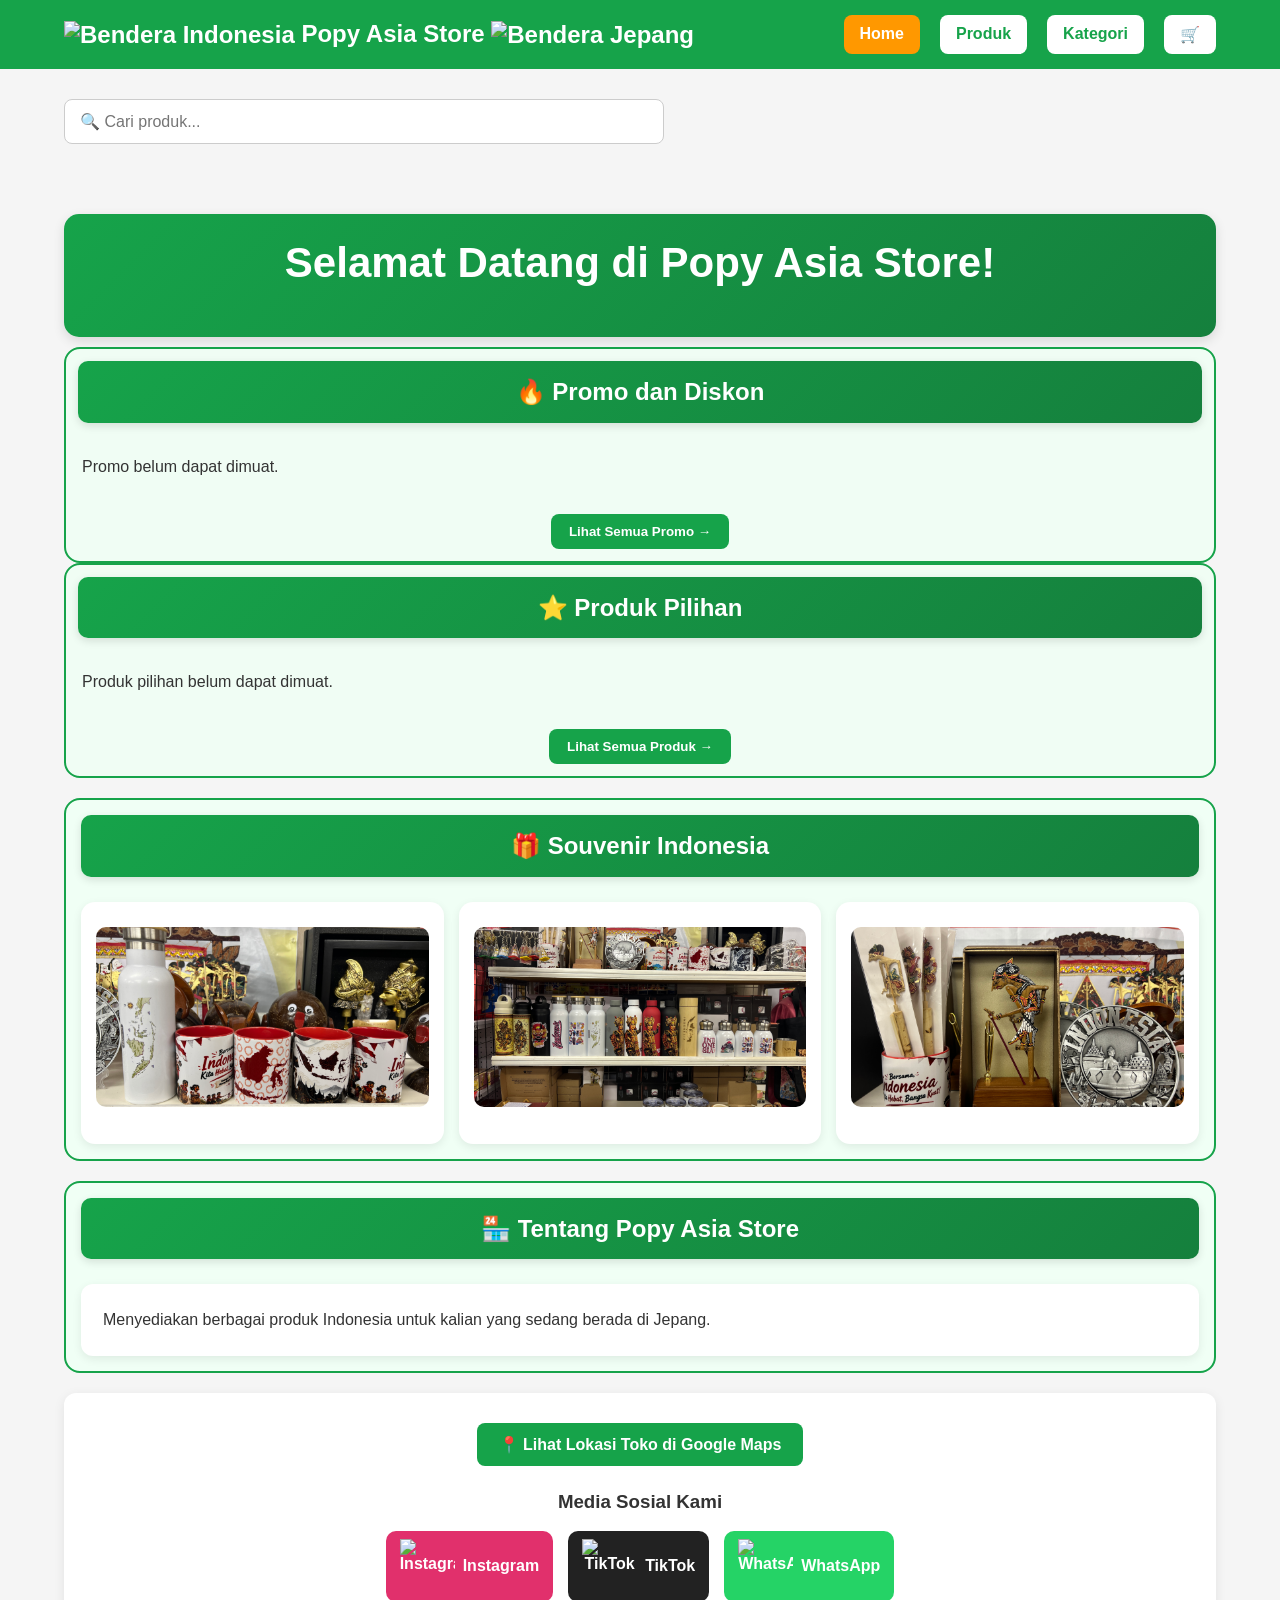
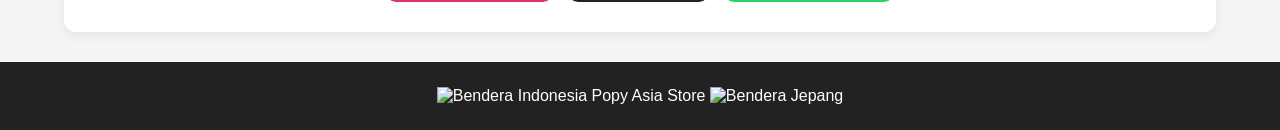
==== index.html @ 58f08fce "Update index.html" ====
<!DOCTYPE html>
<html lang="id">

<head>
    <meta charset="UTF-8">

    <meta name="viewport"
          content="width=device-width, initial-scale=1.0, maximum-scale=1.0">

    <link rel="stylesheet" href="style.css">
</head>

<body>

    <!-- HEADER -->
    <header>

        <div class="container header-content">

            <h1>
    <img src="https://flagcdn.com/w40/id.png"
         alt="Bendera Indonesia"
         style="width: 30px; height: 20px; vertical-align: middle;">
    Popy Asia Store
    <img src="https://flagcdn.com/w40/jp.png"
     alt="Bendera Jepang"
     style="width: 30px; height: 20px; vertical-align: middle;">
</h1>

<nav>
    <a href="#home" id="nav-home" class="active" onclick="bukaBeranda(); return false;">Home</a>

    <a href="#produk" id="nav-produk" onclick="bukaProduk(); return false;">Produk</a>

    <a href="#kategori" id="nav-kategori" onclick="bukaKategori(); return false;">Kategori</a>

    <a href="#keranjang" id="nav-keranjang" onclick="bukaKeranjang(); return false;" style="position: relative;">
        🛒
        <span id="jumlahKeranjang" style="display: none; background: red; color: white; border-radius: 50%; padding: 2px 6px; font-size: 12px; position: absolute; top: -8px; right: -8px;">0</span>
    </a>
</nav>

        </div>

    </header>

    
<!-- PENCARIAN PRODUK -->

<section id="bagian-pencarian" class="container">
    <div class="pencarian">
        <input
            type="text"
            id="input-pencarian"
            placeholder="🔍 Cari produk..."
        >
    </div>

<!-- TEMPAT HASIL PENCARIAN -->
<div id="hasil-pencarian"></div>

</section>


    <!-- KATEGORI -->
    <section id="kategori">

        <div class="container">

            <h2>Kategori Produk</h2>


        <!-- Daftar kategori beserta 4 foto produk -->
        <div id="daftar-kategori"></div>

        </div>

    </section>

     <!-- HOME PROMO -->
<section id="kategori-beranda" class="home-promo">
    <div class="container">

        <!-- PROMO UTAMA -->
        <div class="promo-utama">
            <div class="promo-teks">
                

                <div class="judul-selamat-datang">
    <h2>Selamat Datang di Popy Asia Store!</h2>
</div>

            
            </div>
        </div>

        
<!-- PROMO DAN DISKON -->
<div class="home-section promo-section">
    <div class="promo-container">
        <h2>🔥 Promo dan Diskon</h2>

        <div id="produk-promo-home" class="produk-grid">
    <p>Memuat promo...</p>
</div>

<div class="home-tombol-produk">
    <button type="button" class="btn" onclick="bukaSemuaPromo()">
        Lihat Semua Promo →
    </button>
</div>
    </div>
</div>


        
<!-- PRODUK PILIHAN -->
<div class="home-section promo-section">
    <div class="promo-container">
        <h2>⭐ Produk Pilihan</h2>

        <div id="produk-pilihan-home" class="produk-grid">
            <p>Memuat produk pilihan...</p>
        </div>

        <div class="home-tombol-produk">
            <button type="button" class="btn" onclick="bukaProduk()">
                Lihat Semua Produk →
            </button>
        </div>
    </div>
</div>

  <!-- SOUVENIR INDONESIA -->
<div class="home-section souvenir-section">
    <div class="promo-container">
        <h2>🎁 Souvenir Indonesia</h2>

        <div class="souvenir-home">

            <div class="souvenir-item">
                <img
                    src="images/kenangan/souvenir-indonesia.JPG"
                    alt="Souvenir Indonesia"
                    class="souvenir-image"
                >
            </div>

            <div class="souvenir-item">
                <img
                    src="images/kenangan/souvenir-indonesia-2.JPG"
                    alt="Souvenir Indonesia"
                    class="souvenir-image"
                >
            </div>

            <div class="souvenir-item">
                <img
                    src="images/kenangan/souvenir-indonesia-3.JPG"
                    alt="Souvenir Indonesia"
                    class="souvenir-image"
                >
            </div>

        </div>
    </div>
</div>      


<!-- TENTANG TOKO -->
<div class="home-section tentang-toko-home">
    <div class="promo-container">
        <h2>🏪 Tentang Popy Asia Store</h2>

        <div class="tentang-toko-content">
            <p>
                Menyediakan berbagai produk Indonesia
                untuk kalian yang sedang berada di Jepang.
            </p>
        </div>
    </div>
</div>

    

<!-- ALAMAT TOKO -->
<div id="alamat-toko" class="home-section alamat-toko-home">

    <a
        href="https://maps.app.goo.gl/kVqppbLB7jR6FLv1A?g_st=ic"
        target="_blank"
        rel="noopener noreferrer"
        class="btn"
    >
        📍 Lihat Lokasi Toko di Google Maps
    </a>

    <div class="sosmed-toko">
        <h3>Media Sosial Kami</h3>

        
<div class="sosmed-list">

    <a href="https://www.instagram.com/popyasiastore_/"
       target="_blank"
       rel="noopener noreferrer"
       class="sosmed-link instagram">
        <img src="https://cdn.simpleicons.org/instagram/FFFFFF"
             alt="Instagram">
        Instagram
    </a>

    <a href="https://www.tiktok.com/@popyasiastore"
       target="_blank"
       rel="noopener noreferrer"
       class="sosmed-link tiktok">
        <img src="https://cdn.simpleicons.org/tiktok/FFFFFF"
             alt="TikTok">
        TikTok
    </a>

    <a href="https://wa.me/818060197637"
       target="_blank"
       rel="noopener noreferrer"
       class="sosmed-link whatsapp">
        <img src="https://cdn.simpleicons.org/whatsapp/FFFFFF"
             alt="WhatsApp">
        WhatsApp
    </a>

</div>

    </div>

</div>

</section>
    <!-- PRODUK -->
    <section id="produk">

        <div class="container">

            <h2 id="judul-produk">Produk Kami</h2>


            <div class="produk-grid">

                
           </div>
        </div>

    </section>


    <!-- KERANJANG -->
    <section id="keranjang">

        <div class="container">

            <div class="keranjang">

                <h2>🛒 Keranjang Belanja</h2>

                <p>
                    Keranjang masih kosong.
                </p>

            </div>

        </div>

    </section>

<!-- CHECKOUT -->

<section id="checkout">

    <div class="container">

        <div class="checkout-box">

            <h2>📦 Checkout</h2>

            <form id="form-checkout">

                <div class="form-group">

                    <label for="nama">
                        Nama Lengkap
                    </label>

                    <input
                        type="text"
                        id="nama"
                        placeholder="Masukkan nama"
                        required
                    >

                </div>


                <div class="form-group">

                    <label for="whatsapp">
                        Nomor WhatsApp
                    </label>

                    <input
                        type="tel"
                        id="whatsapp"
                        placeholder="08xxxxxxxxxx"
                        required
                    >

                </div>


                <div class="form-group">

                    <label for="kode-pos">
    Kode Pos Jepang
</label>

<input
    type="text"
    id="kode-pos"
    inputmode="numeric"
    maxlength="8"
    placeholder="Contoh: 890-0053"
    autocomplete="postal-code"
>

                    <label for="alamat">
                        Alamat Lengkap
                    </label>

                    <textarea
                        id="alamat"
                        rows="4"
                        placeholder="Masukkan alamat lengkap"
                        required
                    ></textarea>

                </div>


                <div class="checkout-total">

                    <p>
                        Total Belanja:
                        <strong id="checkout-subtotal">
                            Rp0
                        </strong>
                    </p>

                    <h3>
                        Total Pembayaran:
                        <span id="checkout-total">
                            Rp5.000
                        </span>
                    </h3>

                </div>


                <button
                    type="submit"
                    class="btn checkout-button">

                    Buat Pesanan

                </button>

            </form>

        </div>

    </div>

</section>

    <!-- FOOTER -->
    <footer>

        <div class="container">

            <p>
                <img src="https://flagcdn.com/w40/id.png"
         alt="Bendera Indonesia"
         style="width: 30px; height: 20px; vertical-align: middle;">
    Popy Asia Store
                <img src="https://flagcdn.com/w40/jp.png"
     alt="Bendera Jepang"
     style="width: 30px; height: 20px; vertical-align: middle;">
            </p>

        </div>

    </footer>

<script src="https://cdn.jsdelivr.net/npm/@supabase/supabase-js@2"></script>

<script>
    const SUPABASE_URL = "https://rsmfdhktujpbbyprailw.supabase.co";
    const SUPABASE_PUBLISHABLE_KEY = "sb_publishable_oMPqtBesRyC02GSRAYrHUg_bKOjzoax";

    const supabaseClient = window.supabase.createClient(
        SUPABASE_URL,
        SUPABASE_PUBLISHABLE_KEY
    );

    console.log("Supabase website berhasil terhubung!");
</script>

    <script src="script.js"></script>


</body>

</html>
---- style.css ----
* {
    margin: 0;
    padding: 0;
    box-sizing: border-box;
}

body {
    font-family: Arial, sans-serif;
    background: #f5f5f5;
    color: #333;
}

.container {
    width: 90%;
    max-width: 1200px;
    margin: auto;
}


/* HEADER */
header {
    background: #16a34a;
    color: white;
    padding: 15px 0;

    /* Agar header tetap di atas saat scroll */
    position: sticky;
    top: 0;
    z-index: 1000;
}

.header-content {
    display: flex;
    justify-content: space-between;
    align-items: center;
}

header h1 {
    font-size: 24px;
}

nav {
    display: flex;
    gap: 20px;
}

nav a {
    color: #16a34a;
    background: white;
    padding: 10px 16px;
    border-radius: 8px;
    text-decoration: none;
    font-weight: bold;
    display: inline-block;
    transition: 0.2s;
}

nav a:hover {
    background: #f0fdf4;
    color: #15803d;
}


/* BANNER */
.banner {
    background-color: #16a34a;
    background-image: url("./banner-popy-asia-store.jpg");
    background-repeat: no-repeat;
    background-position: center center;
    background-size: cover;

    color: white;
    padding: 70px 15px;
    text-align: center;
    box-sizing: border-box;
    width: 100%;
}

.banner h2 {
    font-size: 40px;
    margin-bottom: 15px;
}

.banner p {
    font-size: 18px;
    margin-bottom: 25px;
}

/* BANNER UNTUK HP */
@media (max-width: 600px) {
    .banner {
        padding: 50px 15px;
        background-size: cover;
        background-position: center center;
    }

    .banner h2 {
        font-size: 28px;
    }

    .banner p {
        font-size: 16px;
    }
}


.banner h2 {
    font-size: 40px;
    margin-bottom: 15px;
}

.banner p {
    font-size: 18px;
    margin-bottom: 25px;
}

/* BUTTON */
.btn {
    display: inline-block;
    background: #16a34a;
    color: white;
    border: none;
    padding: 10px 18px;
    border-radius: 8px;
    cursor: pointer;
    text-decoration: none;
    font-weight: bold;
}

/* KATEGORI */
section {
    padding: 40px 0;
}

section h2 {
    margin-bottom: 25px;
}

.kategori-list {
    display: flex;
    gap: 10px;
    flex-wrap: wrap;
}

.kategori-list button {
    border: none;
    background: white;
    padding: 12px 18px;
    border-radius: 20px;
    cursor: pointer;
    box-shadow: 0 2px 8px rgba(0,0,0,0.1);
}

/* PRODUK */
.produk-grid {
    display: grid;
    grid-template-columns: repeat(4, 1fr);
    gap: 20px;
}


/* Ukuran gambar di daftar Produk Kami */
#produk .produk-card img {
    display: block;
    width: 100%;
    height: 180px;
    max-width: 100%;
    object-fit: contain;
    box-sizing: border-box;
}


.produk-card {
    background: white;
    padding: 20px;
    border-radius: 12px;
    box-shadow: 0 3px 10px rgba(0,0,0,0.08);
    text-align: center;
}

.produk-gambar {
    width: 100%;
    height: 200px;
    overflow: hidden;
    display: flex;
    justify-content: center;
    align-items: center;
    background: #f0fdf4;
    border-radius: 10px;
}

.produk-gambar img {
    width: 100%;
    height: 100%;
    object-fit: cover;
    display: block;
}
.produk-card h3 {
    margin: 15px 0 10px;
}

.harga {
    color: #16a34a;
    font-size: 20px;
    font-weight: bold;
    margin-bottom: 15px;
}

/* KERANJANG */
.keranjang {
    background: white;
    margin-bottom: 40px;
    padding: 30px;
    border-radius: 12px;
    box-shadow: 0 3px 10px rgba(0,0,0,0.08);
}

/* FOOTER */
footer {
    background: #222;
    color: white;
    padding: 25px 0;
    text-align: center;
}

/* MOBILE */
@media (max-width: 900px) {
    .produk-grid {
        grid-template-columns: repeat(2, 1fr);
    }
}

@media (max-width: 600px) {
    .header-content {
        flex-direction: column;
        gap: 15px;
    }

    nav {
        flex-wrap: wrap;
        justify-content: center;
    }

    .produk-grid {
        grid-template-columns: repeat(2, 1fr);
    }
}

/* ================================
   ITEM KERANJANG
================================ */

.item-keranjang {
    display: grid;
    grid-template-columns: 80px minmax(0, 1fr) auto auto;
    gap: 15px;
    align-items: center;
    padding: 15px 0;
    border-bottom: 1px solid #ddd;
}

.foto-produk-keranjang {
    width: 80px;
    height: 80px;
    object-fit: contain;
    border-radius: 8px;
    background: #fff;
}

.item-keranjang button {
    width: 32px;
    height: 32px;

    border: none;

    background: #16a34a;
    color: white;

    border-radius: 6px;

    cursor: pointer;

    font-size: 18px;
}


.item-keranjang button:hover {
    background: #15803d;
}


.item-keranjang span {
    display: inline-block;

    min-width: 30px;

    text-align: center;

    font-weight: bold;
}


.item-keranjang p {
    margin-top: 5px;

    color: #666;
}


/* TOTAL BELANJA */

.total-belanja {
    display: flex;

    justify-content: space-between;

    align-items: center;

    font-size: 20px;

    margin: 20px 0;
}


/* RESPONSIVE KERANJANG */

@media (max-width: 600px) {

    .item-keranjang {
        grid-template-columns: 1fr;
        gap: 10px;
    }

    .total-belanja {
        font-size: 18px;
    }

}

/* ================================
   CHECKOUT
================================ */

.checkout-box {
    background: white;

    padding: 30px;

    border-radius: 12px;

    box-shadow:
        0 3px 10px rgba(0,0,0,0.08);

    max-width: 700px;

    margin: auto;
}


.checkout-box h2 {
    margin-bottom: 25px;
}


.form-group {
    margin-bottom: 20px;
}


.form-group label {
    display: block;

    margin-bottom: 8px;

    font-weight: bold;
}


.form-group input,
.form-group textarea,
.form-group select {

    width: 100%;

    padding: 12px;

    border: 1px solid #ccc;

    border-radius: 8px;

    font-size: 16px;

    font-family: Arial, sans-serif;
}


.form-group input:focus,
.form-group textarea:focus,
.form-group select:focus {

    outline: none;

    border-color: #16a34a;
}


.checkout-total {

    border-top: 1px solid #ddd;

    border-bottom: 1px solid #ddd;

    padding: 20px 0;

    margin: 20px 0;
}


.checkout-total p {

    display: flex;

    justify-content: space-between;

    margin-bottom: 10px;
}


.checkout-total h3 {

    display: flex;

    justify-content: space-between;

    margin-top: 15px;

    color: #16a34a;
}


.checkout-button {

    width: 100%;

    font-size: 17px;

    padding: 14px;
}

/* ==========================================
   TAMPILAN HARGA PROMO
   ========================================== */

.harga-promo {
    display: block;
    width: 100%;
    text-align: center;
    margin-bottom: 4px;
}

.harga-lama {
    color: #888;
    text-decoration: line-through;
    font-size: 14px;
}

.badge-promo {
    background: #dc2626;
    color: white;
    padding: 3px 7px;
    border-radius: 5px;
    font-size: 11px;
    font-weight: bold;
}

.harga {
    color: #16a34a;
    font-size: 20px;
    font-weight: bold;
}

@media (max-width: 600px) {

    .produk-card {
        padding: 10px;
    }

    .produk-gambar {
        height: 130px;
    }

    .produk-card h3 {
        font-size: 14px;
        margin: 10px 0 6px;
    }

    .harga {
        font-size: 16px;
    }

    .btn {
        padding: 8px 10px;
        font-size: 13px;
    }

}
@media (max-width: 600px) {
    header h1 {
        font-size: 20px;
    }
}
@media (max-width: 600px) {
    nav {
        gap: 10px;
    }

    nav a {
        padding: 8px 10px;
        font-size: 14px;
    }
}
@media (max-width: 600px) {
    .produk-card .btn {
        width: 100%;
        min-height: 42px;
    }
}
@media (max-width: 600px) {
    .item-keranjang button {
        width: 38px;
        height: 38px;
        font-size: 20px;
    }

    .item-keranjang {
        padding: 15px 0;
    }
}
@media (max-width: 600px) {
    .checkout-box {
        padding: 20px 15px;
    }

    .form-group input,
    .form-group textarea,
    .form-group select {
        padding: 14px;
        font-size: 16px;
    }
}
@media (max-width: 600px) {
    .checkout-total p,
    .checkout-total h3 {
        font-size: 15px;
    }

    .checkout-total h3 {
        font-size: 18px;
    }
}
@media (max-width: 600px) {
    .checkout-button {
        min-height: 48px;
        font-size: 17px;
        border-radius: 10px;
    }
}

/* KOLOM PENCARIAN PRODUK */
#input-pencarian {
    display: block;
    width: 100%;
    max-width: 600px;
    height: 45px;
    padding: 12px 15px;
    font-size: 16px;
    border: 1px solid #ccc;
    border-radius: 8px;
    box-sizing: border-box;
}

/* KOLOM PENCARIAN DI HP */
@media (max-width: 600px) {
    #input-pencarian {
        width: 100%;
        max-width: 100%;
        height: 45px;
        padding: 12px 15px;
        font-size: 16px;
        display: block;
    }
}

/* MERAPIKAN POSISI KOLOM PENCARIAN */
#bagian-pencarian {
    margin-top: -10px;
    margin-bottom: 0;
}

/* Tampilan HP */
@media (max-width: 600px) {
    #bagian-pencarian {
        margin-top: -8px;
    }
}



/* TOMBOL MENU KHUSUS HP */
@media (max-width: 600px) {
    header nav a {
        background-color: #ffffff !important;
        color: #16a34a !important;
        padding: 8px 12px;
        margin: 4px;
        border-radius: 8px;
        display: inline-block;
    }

    header nav a:hover {
        background-color: #dcfce7 !important;
    }
}


/* Mencegah zoom akibat ketukan berulang pada tombol */
button,
nav a,
.btn {
    touch-action: manipulation;
}



/* NAVIGASI BERANDA DAN KERANJANG */
#keranjang,
#checkout {
    display: none;
}

#keranjang.halaman-aktif,
#checkout.halaman-aktif {
    display: block;
}

/* Sembunyikan halaman lain saat keranjang atau checkout dibuka */
body.halaman-keranjang #home,
body.halaman-keranjang #kategori,
body.halaman-keranjang #kategori-beranda,
body.halaman-keranjang #produk,
body.halaman-checkout #home,
body.halaman-checkout #kategori,
body.halaman-checkout #kategori-beranda,
body.halaman-checkout #produk,
body.halaman-checkout #keranjang {
    display: none;
}

/* KATEGORI BERANDA */
#kategori-beranda {
    padding: 30px 0;
}

#kategori-beranda h2 {
    margin-bottom: 25px;
    text-align: center;
}

.kategori-beranda-card {
    margin-bottom: 35px;
    padding: 18px;
    background: #ffffff;
    border-radius: 12px;
    box-shadow: 0 2px 8px rgba(0, 0, 0, 0.08);
}

.kategori-beranda-card h3 {
    margin-bottom: 18px;
    font-size: 20px;
}

.kategori-beranda-card .produk-grid {
    display: grid;
    grid-template-columns: repeat(4, minmax(0, 1fr));
    gap: 15px;
}

.kategori-beranda-card .produk-card {
    min-width: 0;
}


/* Hilangkan latar hijau pada pembungkus gambar kategori */


.kategori-beranda-card .produk-gambar {
    width: 100%;
    height: 200px;
    margin-bottom: 10px;
    padding: 0;
    overflow: hidden;
    background: transparent;
    border-radius: 12px;
}

.kategori-beranda-card .produk-gambar img {
    width: 100%;
    height: 100%;
    object-fit: cover;
    display: block;
    padding: 0;
    background: transparent;
    border-radius: 12px;
}



.kategori-beranda-card .produk-gambar img {
    width: 100%;
    height: 150px;
    object-fit: contain;
}

.kategori-beranda-card > .btn {
    display: block;
    margin: 20px auto 0;
}

/* Tampilan HP */
@media (max-width: 600px) {
    .kategori-beranda-card {
        padding: 12px;
    }

    .kategori-beranda-card .produk-grid {
        grid-template-columns: repeat(2, minmax(0, 1fr));
        gap: 10px;
    }

    .kategori-beranda-card .produk-gambar img {
        height: 120px;
    }
}


/* Sembunyikan kategori lama */
#kategori {
    display: none;
}


/* Tampilan kategori beranda di HP */
@media (max-width: 600px) {
    .kategori-beranda-card {
        padding: 8px;
        margin-bottom: 12px;
    }

    .kategori-beranda-card .produk-grid {
        grid-template-columns: repeat(2, minmax(0, 1fr));
        gap: 10px;
    }

    .kategori-beranda-card .produk-card {
        padding: 8px;
        min-width: 0;
        border-radius: 14px;
    }

   
    
    .kategori-beranda-card .produk-card img {
        width: 100%;
        height: 180px;
        object-fit: cover;
        display: block;
        background: transparent;
        padding: 0;
        border-radius: 12px;
    }



    .kategori-beranda-card .produk-card h3 {
        font-size: 15px;
        line-height: 1.3;
        margin: 8px 0;
    }

    .kategori-beranda-card .produk-card p {
        font-size: 13px;
        margin: 5px 0;
    }

    .kategori-beranda-card .produk-card button {
        font-size: 12px;
        padding: 8px 5px;
        line-height: 1.3;
        border-radius: 10px;
    }
}



/* Foto produk kategori beranda */
.kategori-beranda-card .produk-gambar {
    width: 100%;
    height: 200px;
    padding: 0;
    margin-bottom: 10px;
    background: transparent;
    border-radius: 12px;
    overflow: hidden;
}

.kategori-beranda-card .produk-gambar img {
    display: block;
    width: 100%;
    height: 100%;
    object-fit: cover;
    padding: 0;
    margin: 0;
    background: transparent;
    border-radius: 12px;
}

#produk .produk-grid {
    display: grid !important;
    grid-template-columns: repeat(4, minmax(0, 1fr)) !important;
    gap: 20px;
    width: 100%;
}

#produk .produk-card {
    min-width: 0 !important;
    width: 100% !important;
    box-sizing: border-box !important;
}

#produk .produk-card img {
    display: block !important;
    width: 100% !important;
    max-width: 100% !important;
    height: 180px !important;
    object-fit: contain !important;
    box-sizing: border-box !important;
}


/* PERBAIKAN UKURAN GAMBAR KATEGORI BERANDA */
#kategori-beranda .kategori-beranda-card .produk-card {
    min-width: 0;
    width: 100%;
    overflow: hidden;
}

#kategori-beranda .kategori-beranda-card .produk-gambar {
    width: 100%;
    height: 150px;
    overflow: hidden;
}

#kategori-beranda .kategori-beranda-card .produk-gambar img,
#kategori-beranda .kategori-beranda-card .produk-card > img {
    display: block;
    width: 100%;
    max-width: 100%;
    height: 150px;
    object-fit: contain;
    box-sizing: border-box;
}


/* =====================================
   TAMPILAN PRODUK DI HP
   ===================================== */

@media screen and (max-width: 600px) {

    #produk .produk-grid {
        display: grid;
        grid-template-columns: repeat(2, minmax(0, 1fr));
        gap: 12px;
        width: 100%;
    }

    #produk .produk-card {
        width: 100%;
        min-width: 0;
        box-sizing: border-box;
        padding: 12px 8px;
        overflow: hidden;
    }

    #produk .produk-card img {
        max-width: 100%;
        height: 140px;
        object-fit: contain;
    }

    #produk .produk-card h3 {
        font-size: 15px;
        line-height: 1.4;
        overflow-wrap: anywhere;
    }

    #produk .produk-card .btn {
        display: block;
        width: 100%;
        max-width: 100%;
        box-sizing: border-box;
        padding: 10px 4px;
        font-size: 12px;
        line-height: 1.4;
        white-space: normal;
        overflow-wrap: anywhere;
    }

    #produk .container {
        width: 100%;
        max-width: 100%;
        box-sizing: border-box;
        padding-left: 12px;
        padding-right: 12px;
    }

    #input-pencarian {
        width: 100%;
        box-sizing: border-box;
    }
}

/* HASIL PENCARIAN DI BAWAH KOLOM PENCARIAN */
#hasil-pencarian {
    display: none;
    width: 100%;
    margin: 15px 0 25px;
}

/* Mengatur ukuran kartu hasil pencarian */
#hasil-pencarian .produk-grid {
display: grid;
grid-template-columns: repeat(auto-fill, minmax(180px, 220px));
gap: 15px;
justify-content: start;
align-items: start;
}

#hasil-pencarian .produk-card {
display: block !important;
width: 100%;
max-width: 220px;
box-sizing: border-box;
visibility: visible !important;
opacity: 1 !important;
}

/* INDIKATOR MENU AKTIF */
nav a {
    transition: background-color 0.3s ease, color 0.3s ease;
}

nav a.active {
    background-color: #ff9800;
    color: white;
    border-radius: 8px;
    font-weight: bold;
}

/* Memastikan indikator menu aktif tetap terlihat di HP */
header nav a.active {
    background-color: #ff9800 !important;
    color: white !important;
}

/* Sembunyikan pencarian di halaman Keranjang */
body.halaman-keranjang .container:has(#input-pencarian) {
display: none;
}

/* Tombol Belanja Sekarang di banner Home */
.banner .btn {
background: #ffffff;
color: #16a34a;
}

/* HP: 3 produk per baris setelah Lihat Semua kategori */
@media (max-width: 600px) {
body.kategori-dipilih #produk .produk-grid {
display: grid !important;
grid-template-columns: repeat(3, minmax(0, 1fr)) !important;
gap: 8px;
}
}

/* Sembunyikan bagian Produk saat halaman pertama kali dibuka */
#produk {
    display: none;
}

/* Tampilan khusus saat membuka semua produk dalam kategori */
body.kategori-dipilih header {
    display: none !important;
}

body.kategori-dipilih #bagian-pencarian {
    display: none !important;
}


/* ALAMAT TOKO */
.alamat-toko-home {
    text-align: center;
    padding: 30px 20px;
    margin-top: 20px;
    background: #ffffff;
    border-radius: 12px;
    box-shadow: 0 3px 12px rgba(0, 0, 0, 0.08);
}

.alamat-toko-home h2 {
    color: #16a34a;
    margin-bottom: 12px;
}

.alamat-toko-home p {
    line-height: 1.7;
    margin-bottom: 20px;
}

.alamat-toko-home .btn {
    display: inline-block;
    text-decoration: none;
    background: #16a34a;
    color: #ffffff;
    padding: 12px 22px;
    border-radius: 8px;
    font-weight: bold;
}

.alamat-toko-home .btn:hover {
    background: #15803d;
}

/* =====================================
   HASIL PENCARIAN PRODUK DI HP
===================================== */

@media (max-width: 600px) {

    /* Tampilkan hasil pencarian dalam dua kolom */
    #hasil-pencarian .produk-grid {
        display: grid;
        grid-template-columns: repeat(2, minmax(0, 1fr));
        gap: 10px;
        width: 100%;
    }

    /* Perkecil kartu produk */
    #hasil-pencarian .produk-card {
        min-width: 0;
        padding: 8px;
        border-radius: 10px;
    }

    /* Perkecil gambar produk */
    #hasil-pencarian .produk-gambar {
        width: 100%;
        height: 100px;
        overflow: hidden;
    }

    #hasil-pencarian .produk-gambar img {
        width: 100%;
        height: 100%;
        object-fit: contain;
    }

    /* Perkecil nama produk */
    #hasil-pencarian .produk-card h3 {
        font-size: 13px;
        line-height: 1.4;
        overflow-wrap: anywhere;
        margin: 8px 0 5px;
    }

    /* Perkecil harga */
    #hasil-pencarian .harga {
        font-size: 14px;
        margin-bottom: 8px;
    }

    /* Perkecil informasi stok */
    #hasil-pencarian .stok {
        font-size: 12px;
        margin-bottom: 8px;
    }

    /* Sesuaikan tombol keranjang */
    #hasil-pencarian .produk-card .btn {
        width: 100%;
        min-height: 36px;
        padding: 7px 4px;
        font-size: 11px;
        line-height: 1.3;
        white-space: normal;
    }
}

.foto-produk-keranjang {
    width: 80px;
    height: 80px;
    object-fit: contain;
    border-radius: 8px;
    background: #fff;
    flex-shrink: 0;
}

.item-keranjang {
    display: flex;
    align-items: center;
    gap: 15px;
    flex-wrap: wrap;
}

/* Perbaikan posisi item keranjang */
.item-keranjang {
    display: grid !important;
    grid-template-columns: 80px minmax(0, 1fr) auto auto !important;
    align-items: center;
    gap: 15px;
}

.item-keranjang > img {
    grid-column: 1;
    grid-row: 1;
}

.item-keranjang > div:first-of-type {
    grid-column: 2;
    grid-row: 1;
    min-width: 0;
}

.item-keranjang > div:nth-of-type(2) {
    grid-column: 3;
    grid-row: 1;
    display: flex;
    align-items: center;
    justify-content: flex-end;
    gap: 8px;
    white-space: nowrap;
}

.item-keranjang > strong:last-child {
    grid-column: 4;
    grid-row: 1;
    min-width: 65px;
    text-align: right;
}

@media (max-width: 600px) {
    .item-keranjang {
        grid-template-columns: 65px minmax(0, 1fr) !important;
        gap: 10px;
    }

    .item-keranjang > img {
        grid-column: 1;
        grid-row: 1;
    }

    .item-keranjang > div:first-of-type {
        grid-column: 2;
        grid-row: 1;
    }

    .item-keranjang > div:nth-of-type(2) {
        grid-column: 2;
        grid-row: 2;
        justify-content: flex-start;
        margin-top: 8px;
    }

    .item-keranjang > strong:last-child {
        grid-column: 2;
        grid-row: 3;
        text-align: left;
    }
}

/* Menu navigasi tetap di atas saat halaman di-scroll */
header {
    position: sticky;
    top: 0;
    z-index: 1000;
}


/* HEADER STICKY UNTUK HP */
@media (max-width: 600px) {
    header {
        position: sticky;
        position: -webkit-sticky;
        top: 0;
        z-index: 1000;
        width: 100%;
    }

    .header-content {
        display: flex;
        flex-wrap: wrap;
        align-items: center;
        justify-content: space-between;
        gap: 10px;
    }

    header h1 {
        font-size: 18px;
        margin: 0;
    }

    nav {
        display: flex;
        flex-wrap: wrap;
        justify-content: center;
        gap: 6px;
    }

    nav a {
        padding: 8px 10px;
        font-size: 13px;
    }
}


/* Banner responsif untuk HP */
@media (max-width: 600px) {
    .banner {
        padding: 50px 15px;
        background-size: auto 100%;
        background-position: center center;
    }

    .banner h2 {
        font-size: 28px;
    }

    .banner p {
        font-size: 16px;
    }
}


/* SLIDER PRODUK PROMO DI HALAMAN HOME */
#produk-promo-home {
    display: flex;
    flex-wrap: nowrap;
    gap: 16px;

    overflow-x: auto;
    overflow-y: hidden;

    scroll-snap-type: x mandatory;
    scroll-behavior: smooth;
    -webkit-overflow-scrolling: touch;

    padding: 12px 4px 24px;
}

/* Ukuran kartu produk promo */
#produk-promo-home .produk-card {
    flex: 0 0 260px;
    width: 260px;
    min-width: 0;

    scroll-snap-align: start;
}

/* Foto produk promo */
#produk-promo-home .produk-card img {
    max-width: 100%;
}

/* Tampilan HP */
@media (max-width: 600px) {
    #produk-promo-home {
        gap: 12px;
        padding-bottom: 20px;
    }

    #produk-promo-home .produk-card {
        flex-basis: 75%;
        width: 75%;
    }
}

/* Tampilan scrollbar */
#produk-promo-home::-webkit-scrollbar {
    height: 6px;
}

#produk-promo-home::-webkit-scrollbar-thumb {
    background: #16a34a;
    border-radius: 10px;
}


/* =================================
   SLIDE PRODUK DI HALAMAN HOME
================================= */

#produk-promo-home,
#produk-pilihan-home {
    display: flex;
    flex-wrap: nowrap;
    gap: 16px;

    overflow-x: auto;
    overflow-y: hidden;

    scroll-snap-type: x mandatory;
    -webkit-overflow-scrolling: touch;

    padding: 10px 4px 20px;
}

/* Ukuran setiap kartu produk */
#produk-promo-home .produk-card,
#produk-pilihan-home .produk-card {
    flex: 0 0 260px;
    width: 260px;
    min-width: 0;

    scroll-snap-align: start;
}

/* Foto produk */
#produk-promo-home .produk-card img,
#produk-pilihan-home .produk-card img {
    max-width: 100%;
}


/* SLIDE PRODUK KHUSUS HP */
@media (max-width: 600px) {

    #produk-promo-home,
    #produk-pilihan-home {
        gap: 12px;
        padding: 8px 4px 16px;
    }

    /* Kartu lebih kecil agar produk berikutnya terlihat */
    #produk-promo-home .produk-card,
    #produk-pilihan-home .produk-card {
        flex: 0 0 78%;
        width: 78%;
        padding: 12px;
        border-radius: 18px;
    }

    /* Foto produk tidak terlalu besar */
    #produk-promo-home .produk-card img,
    #produk-pilihan-home .produk-card img {
        width: 100%;
        height: 170px;
        object-fit: contain;
        border-radius: 12px;
    }

    /* Nama produk */
    #produk-promo-home .produk-card h3,
    #produk-pilihan-home .produk-card h3 {
        font-size: 17px;
        line-height: 1.4;
    }

    /* Harga dan stok */
    #produk-promo-home .produk-card p,
    #produk-pilihan-home .produk-card p {
        font-size: 15px;
    }

    /* Tombol tambah ke keranjang */
    #produk-promo-home .produk-card .btn,
    #produk-pilihan-home .produk-card .btn {
        font-size: 14px;
        padding: 10px;
        min-height: 44px;
    }
}


/* =====================================
   KOLOM JUDUL SEMUA BAGIAN HOME
===================================== */

.home-section > h2 {
    background: linear-gradient(135deg, #16a34a, #15803d);
    color: white;
    text-align: center;

    padding: 18px 14px;
    margin: 0 0 22px;

    border-radius: 14px;
    box-shadow: 0 4px 10px rgba(0, 0, 0, 0.12);

    line-height: 1.4;
}

/* Judul Promo mengikuti lebar area produk */
.home-section:has(#produk-promo-home) > h2 {
    width: 100%;
    box-sizing: border-box;
}


/* Kolom keterangan di bawah judul */
.home-section > p {
    background: white;
    border-left: 5px solid #16a34a;

    padding: 14px 16px;
    margin: 0 0 18px;

    border-radius: 10px;
    line-height: 1.5;

    box-shadow: 0 2px 8px rgba(0, 0, 0, 0.06);
}

/* Tampilan HP */
@media (max-width: 600px) {
    .home-section > h2 {
        font-size: 24px;
        padding: 15px 10px;
        margin-bottom: 18px;
        border-radius: 12px;
    }

    .home-section > p {
        font-size: 16px;
        padding: 12px;
        margin-bottom: 16px;
    }
}


/* ==========================================
   RESPONSIVE GAMBAR SELURUH HALAMAN HOME
========================================== */

@media screen and (max-width: 600px) {

    /* Semua gambar di bagian Home */
    .home-section img {
        max-width: 100%;
        box-sizing: border-box;
    }

    /* Gambar dalam kartu produk Home */
    .home-section .produk-card img {
        display: block;
        width: 100%;
        height: 150px;
        object-fit: contain;
        margin: 0 auto;
        border-radius: 12px;
    }

    /* Semua kartu produk Home */
    .home-section .produk-card {
        box-sizing: border-box;
        min-width: 0;
        max-width: 100%;
    }

    /* Gambar biasa, misalnya foto suasana toko atau produk */
    .home-section > img,
    .home-section .gambar-home {
        display: block;
        width: 100%;
        height: auto;
        object-fit: contain;
        margin-left: auto;
        margin-right: auto;
    }

    /* Mencegah gambar atau konten melebar keluar layar */
    .home-section {
        min-width: 0;
        max-width: 100%;
    }

    /* Teks di dalam bagian Home */
    .home-section h2,
    .home-section p {
        overflow-wrap: anywhere;
    }
}


@media screen and (max-width: 600px) {

    #produk-promo-home,
    #produk-pilihan-home {
        display: flex;
        flex-wrap: nowrap;
        overflow-x: auto;
        overflow-y: hidden;
        gap: 12px;
        -webkit-overflow-scrolling: touch;
        scroll-snap-type: x mandatory;
    }

    #produk-promo-home .produk-card,
    #produk-pilihan-home .produk-card {
        flex: 0 0 75%;
        width: 75%;
        scroll-snap-align: start;
    }
}


/* KOLOM SELAMAT DATANG */
.judul-selamat-datang {
    background: linear-gradient(135deg, #16a34a, #15803d);
    color: white;
    text-align: center;

    padding: 25px 20px;
    margin: 0 0 10px;

    border-radius: 15px;
    box-shadow: 0 4px 12px rgba(0, 0, 0, 0.12);

    font-size: 28px;
    font-weight: bold;
}

/* Tampilan HP */
@media (max-width: 600px) {
    .judul-selamat-datang {
        padding: 20px 12px;
        margin: 0 0 10px;
        border-radius: 12px;
        font-size: 22px;
        line-height: 1.4;
    }
}


/* Judul Promo sejajar dengan area kartu produk */
.home-section:has(#produk-promo-home) > h2 {
    margin-left: 4px;
    margin-right: 4px;
}

/* Tampilan HP */
@media (max-width: 600px) {
    .home-section:has(#produk-promo-home) > h2 {
        margin-left: 4px;
        margin-right: 4px;
    }
}


/* SATU KOTAK UNTUK JUDUL DAN PRODUK PROMO */
.promo-container {
    width: 100%;
    box-sizing: border-box;
    background: #f0fdf4;
    border: 2px solid #16a34a;
    border-radius: 16px;
    padding: 12px;
    overflow: hidden;
}

.promo-container > h2 {
    margin: 0 0 12px;
    width: 100%;
    box-sizing: border-box;
}

.promo-container #produk-promo-home {
    margin: 0;
}

/* Tampilan HP */
@media (max-width: 600px) {
    .promo-container {
        padding: 8px;
        border-radius: 12px;
    }

    .promo-container > h2 {
        margin-bottom: 8px;
    }
}


/* BACKGROUND HIJAU UNTUK JUDUL PROMO */
.promo-container > h2 {
    background: linear-gradient(135deg, #16a34a, #15803d);
    color: white;
    text-align: center;

    padding: 14px 12px;
    margin: 0 0 16px;

    border-radius: 10px;
    box-shadow: 0 3px 8px rgba(0, 0, 0, 0.12);

    line-height: 1.4;
    box-sizing: border-box;
}

/* Tampilan HP */
@media (max-width: 600px) {
    .promo-container > h2 {
        padding: 12px 10px;
        margin-bottom: 12px;
        border-radius: 8px;
        font-size: 20px;
    }
}

/* PERBAIKAN JUDUL PROMO DI HP */
@media screen and (max-width: 600px) {
    .promo-container > h2 {
        background: linear-gradient(135deg, #16a34a, #15803d) !important;
        color: #ffffff !important;
        padding: 12px 10px !important;
        margin: 0 0 12px !important;
        border-radius: 8px !important;
        text-align: center !important;
        box-sizing: border-box;
        display: block;
        width: 100%;
    }
}


/* BACKGROUND HIJAU UNTUK SEMUA JUDUL BAGIAN HOME */
.home-section > h2 {
    background: linear-gradient(135deg, #16a34a, #15803d) !important;
    color: #ffffff !important;
    text-align: center;
    box-sizing: border-box;
}

/* Tampilan HP */
@media screen and (max-width: 600px) {
    .home-section > h2 {
        background: linear-gradient(135deg, #16a34a, #15803d) !important;
        color: #ffffff !important;
        text-align: center;
        box-sizing: border-box;
        width: 100%;
    }
}

/* SAMAKAN TAMPILAN PRODUK PILIHAN DENGAN PROMO */
.promo-container #produk-pilihan-home {
    margin: 0;
}

/* Tombol Lihat Semua Produk */
.promo-container .home-tombol-produk {
    text-align: center;
    margin-top: 18px;
}

/* Tampilan HP */
@media (max-width: 600px) {
    .promo-container .home-tombol-produk {
        margin-top: 12px;
    }
}


/* =================================
   KENANGAN DARI INDONESIA
================================= */

.souvenir-section {
    margin-top: 20px;
}

.souvenir-section .promo-container {
    background: #f0fff5;
    border: 2px solid #16a34a;
    border-radius: 16px;
    padding: 15px;
}

.souvenir-home {
    display: grid;
    grid-template-columns: repeat(3, minmax(0, 1fr));
    gap: 15px;
    margin-top: 20px;
}

.souvenir-item {
    background: white;
    border-radius: 14px;
    padding: 25px 15px;
    text-align: center;
    box-shadow: 0 3px 10px rgba(0, 0, 0, 0.08);
}

.souvenir-placeholder {
    font-size: 45px;
    margin-bottom: 12px;
}

.souvenir-item h3 {
    margin: 0;
    color: #333;
    font-size: 17px;
}


/* =================================
   TENTANG POPY ASIA STORE
================================= */

.tentang-toko-home {
    margin-top: 20px;
}

.tentang-toko-home .promo-container {
    background: #f0fff5;
    border: 2px solid #16a34a;
    border-radius: 16px;
    padding: 15px;
}

.tentang-toko-content {
    background: white;
    border-radius: 12px;
    padding: 22px;
    margin-top: 20px;
    box-shadow: 0 3px 10px rgba(0, 0, 0, 0.08);
}

.tentang-toko-content p {
    margin: 0;
    color: #333;
    font-size: 16px;
    line-height: 1.7;
}


/* RESPONSIVE HP */

@media (max-width: 600px) {
    .souvenir-home {
        grid-template-columns: 1fr;
        gap: 12px;
    }

    .souvenir-item {
        padding: 20px 12px;
    }

    .souvenir-placeholder {
        font-size: 38px;
    }

    .tentang-toko-content {
        padding: 16px;
    }
}

/* FOTO KENANGAN DARI INDONESIA */
.souvenir-image {
    width: 100%;
    height: 180px;
    object-fit: cover;
    border-radius: 10px;
    display: block;
    margin-bottom: 12px;
}

.souvenir-item {
    overflow: hidden;
}

/* Tampilan HP */
@media (max-width: 600px) {
    .souvenir-image {
        height: 120px;
    }
}

/* STATUS STOK PRODUK */
.stok {
    display: inline-block;
    padding: 6px 12px;
    border-radius: 20px;
    font-size: 13px;
    font-weight: bold;
    margin: 8px 0 12px;
}

.stok-aman {
    color: #15803d;
    background: #dcfce7;
}

.stok-menipis {
    color: #b45309;
    background: #fef3c7;
}

.stok-habis {
    color: #dc2626;
    background: #fee2e2;
}

/* Meratakan posisi tombol Tambah ke Keranjang */
.kategori-beranda-card .produk-card {
    display: flex;
    flex-direction: column;
    height: 100%;
}

.kategori-beranda-card .produk-card .btn {
    margin-top: auto;
    align-self: center;
}

/* Meratakan tombol Tambah ke Keranjang */
.produk-card {
    display: flex;
    flex-direction: column;
    height: 100%;
    box-sizing: border-box;
}

.produk-card .stok {
    margin-top: auto;
    margin-bottom: 12px;
}

.produk-card .btn {
    margin-top: 0;
    align-self: stretch;
}
/* Meratakan nama dan stok produk di kolom kategori beranda */
.kategori-beranda-card .produk-card h3 {
    min-height: 52px;
    display: flex;
    align-items: center;
    justify-content: center;
}

/* Rapikan posisi harga dan tombol di Home */
#produk-promo-home .produk-card .harga,
#produk-pilihan-home .produk-card .harga {
    width: 100%;
    text-align: center;
    align-self: center;
}

#produk-promo-home .produk-card .btn,
#produk-pilihan-home .produk-card .btn {
    margin-top: auto;
    align-self: stretch;
}

/* =================================
   PERAPIAN KARTU PRODUK HOME
================================= */

/* Tinggi kartu dibuat konsisten */
#produk-promo-home .produk-card,
#produk-pilihan-home .produk-card {
    display: flex;
    flex-direction: column;
    height: 100%;
    box-sizing: border-box;
}

/* Nama produk memiliki tinggi seragam */
#produk-promo-home .produk-card h3,
#produk-pilihan-home .produk-card h3 {
    min-height: 52px;
    display: flex;
    align-items: center;
    justify-content: center;
    text-align: center;
    width: 100%;
}

/* Harga selalu berada di tengah */
#produk-promo-home .produk-card .harga,
#produk-pilihan-home .produk-card .harga {
    width: 100%;
    min-height: 52px;
    display: flex;
    flex-direction: column;
    align-items: center;
    justify-content: center;
    text-align: center;
    box-sizing: border-box;
}

/* Harga lama dan harga promo */
#produk-promo-home .harga-lama,
#produk-pilihan-home .harga-lama,
#produk-promo-home .harga-promo,
#produk-pilihan-home .harga-promo {
    display: block;
    text-align: center;
    width: 100%;
}

/* Posisi indikator stok */
#produk-promo-home .produk-card .stok,
#produk-pilihan-home .produk-card .stok {
    margin-top: auto;
    margin-bottom: 12px;
    width: 100%;
    box-sizing: border-box;
}

/* Tombol selalu berada di bawah */
#produk-promo-home .produk-card .btn,
#produk-pilihan-home .produk-card .btn {
    margin-top: 0;
    align-self: stretch;
}


/* MEDIA SOSIAL TOKO */
.sosmed-toko {
    margin-top: 25px;
    text-align: center;
}

.sosmed-toko h3 {
    margin-bottom: 18px;
    color: #333;
}

.sosmed-list {
    display: flex;
    justify-content: center;
    align-items: center;
    gap: 15px;
    flex-wrap: wrap;
}

.sosmed-link {
    display: inline-flex;
    align-items: center;
    justify-content: center;
    gap: 8px;
    padding: 8px 14px;
    border-radius: 10px;
    color: white;
    text-decoration: none;
    font-weight: bold;
    transition: 0.2s;
}

.sosmed-link:hover {
    transform: translateY(-3px);
    opacity: 0.9;
}

/* Ukuran logo untuk PC */
.sosmed-link img {
    width: 55px;
    height: 55px;
    object-fit: contain;
}

.instagram {
    background: #E1306C;
}

.tiktok {
    background: #222222;
}

.whatsapp {
    background: #25D366;
}

/* Tampilan HP */
@media (max-width: 600px) {
    .sosmed-list {
        gap: 10px;
    }

    .sosmed-link {
        padding: 6px 10px;
        font-size: 12px;
        gap: 5px;
    }

    .sosmed-link img {
        width: 38px;
        height: 38px;
    }

}

/* Sejajarkan posisi harga di halaman Produk */
/* Sejajarkan nama produk di halaman Produk */
#produk .produk-card h3 {
    min-height: 52px;
    display: block;
    text-align: center;
    width: 100%;
    box-sizing: border-box;
    line-height: 1.3;
}


/* Perataan nama produk pada HP - 3 kartu */
@media (max-width: 600px) {
    #produk .produk-card h3 {
        height: 5.5em;
        min-height: 5.5em;
        display: flex;
        align-items: flex-start;
        justify-content: center;
        text-align: center;
        line-height: 1.3;
        box-sizing: border-box;
        margin: 15px 0 10px;
    }

    #produk .produk-card .harga {
        text-align: center;
    }
}


/* Tampilan 3 kartu produk dalam satu baris di HP */
@media (max-width: 600px) {
    #produk .produk-grid {
        display: grid !important;
        grid-template-columns: repeat(3, minmax(0, 1fr)) !important;
        gap: 12px;
    }

    #produk .produk-card {
        width: auto;
        min-width: 0;
        box-sizing: border-box;
    }
}

/* NAVIGASI ADMIN */
.admin-nav {
    display: flex;
    gap: 12px;
    flex-wrap: wrap;
    margin: 20px 0;
}

.admin-nav-btn.active {
    background: #ff9800 !important;
    color: white !important;
    border-color: #ff9800 !important;
}

/* NAVIGASI ADMIN */
.admin-nav {
    display: flex;
    gap: 12px;
    flex-wrap: wrap;
    margin: 20px 0;
}

.admin-nav-btn.active {
    background: #ff9800 !important;
    color: white !important;
    border-color: #ff9800 !important;
}

/* Huruf kapital di awal setiap kata nama produk */
.produk-card h3 {
    text-transform: capitalize;
}

/* Pusatkan harga produk yang sedang diskon */
#produk .produk-card .harga {
    width: 100%;
    min-height: 52px;
    display: flex;
    flex-direction: column;
    align-items: center;
    justify-content: center;
    text-align: center;
    box-sizing: border-box;
}

#produk .produk-card .harga-lama,
#produk .produk-card .harga-promo {
    display: block;
    width: 100%;
    text-align: center;
}

/* PERBAIKAN POSISI HARGA DISKON DI HALAMAN PRODUK */
#produk .produk-card .harga {
    display: flex !important;
    flex-direction: column !important;
    align-items: center !important;
    justify-content: center !important;
    text-align: center !important;
    width: 100% !important;
}

#produk .produk-card .harga .harga-lama,
#produk .produk-card .harga .harga-promo {
    display: block !important;
    width: 100% !important;
    text-align: center !important;
    align-self: center !important;
    margin-left: auto !important;
    margin-right: auto !important;
    float: none !important;
    position: static !important;
}



/* PERAPIAN POSISI TOMBOL HALAMAN PRODUK */
#produk .produk-grid {
    align-items: stretch !important;
    grid-auto-rows: 1fr;
}

#produk .produk-card {
    display: flex !important;
    flex-direction: column !important;
    height: 100% !important;
    box-sizing: border-box;
}

#produk .produk-card h3 {
    min-height: 52px;
}

#produk .produk-card .harga {
    min-height: 52px;
}

#produk .produk-card .stok {
    min-height: 28px;
    display: flex;
    align-items: center;
    justify-content: center;
    margin-top: 0 !important;
    margin-bottom: 12px;
}

#produk .produk-card .btn {
    width: 100%;
    margin-top: auto !important;
    align-self: stretch;
}
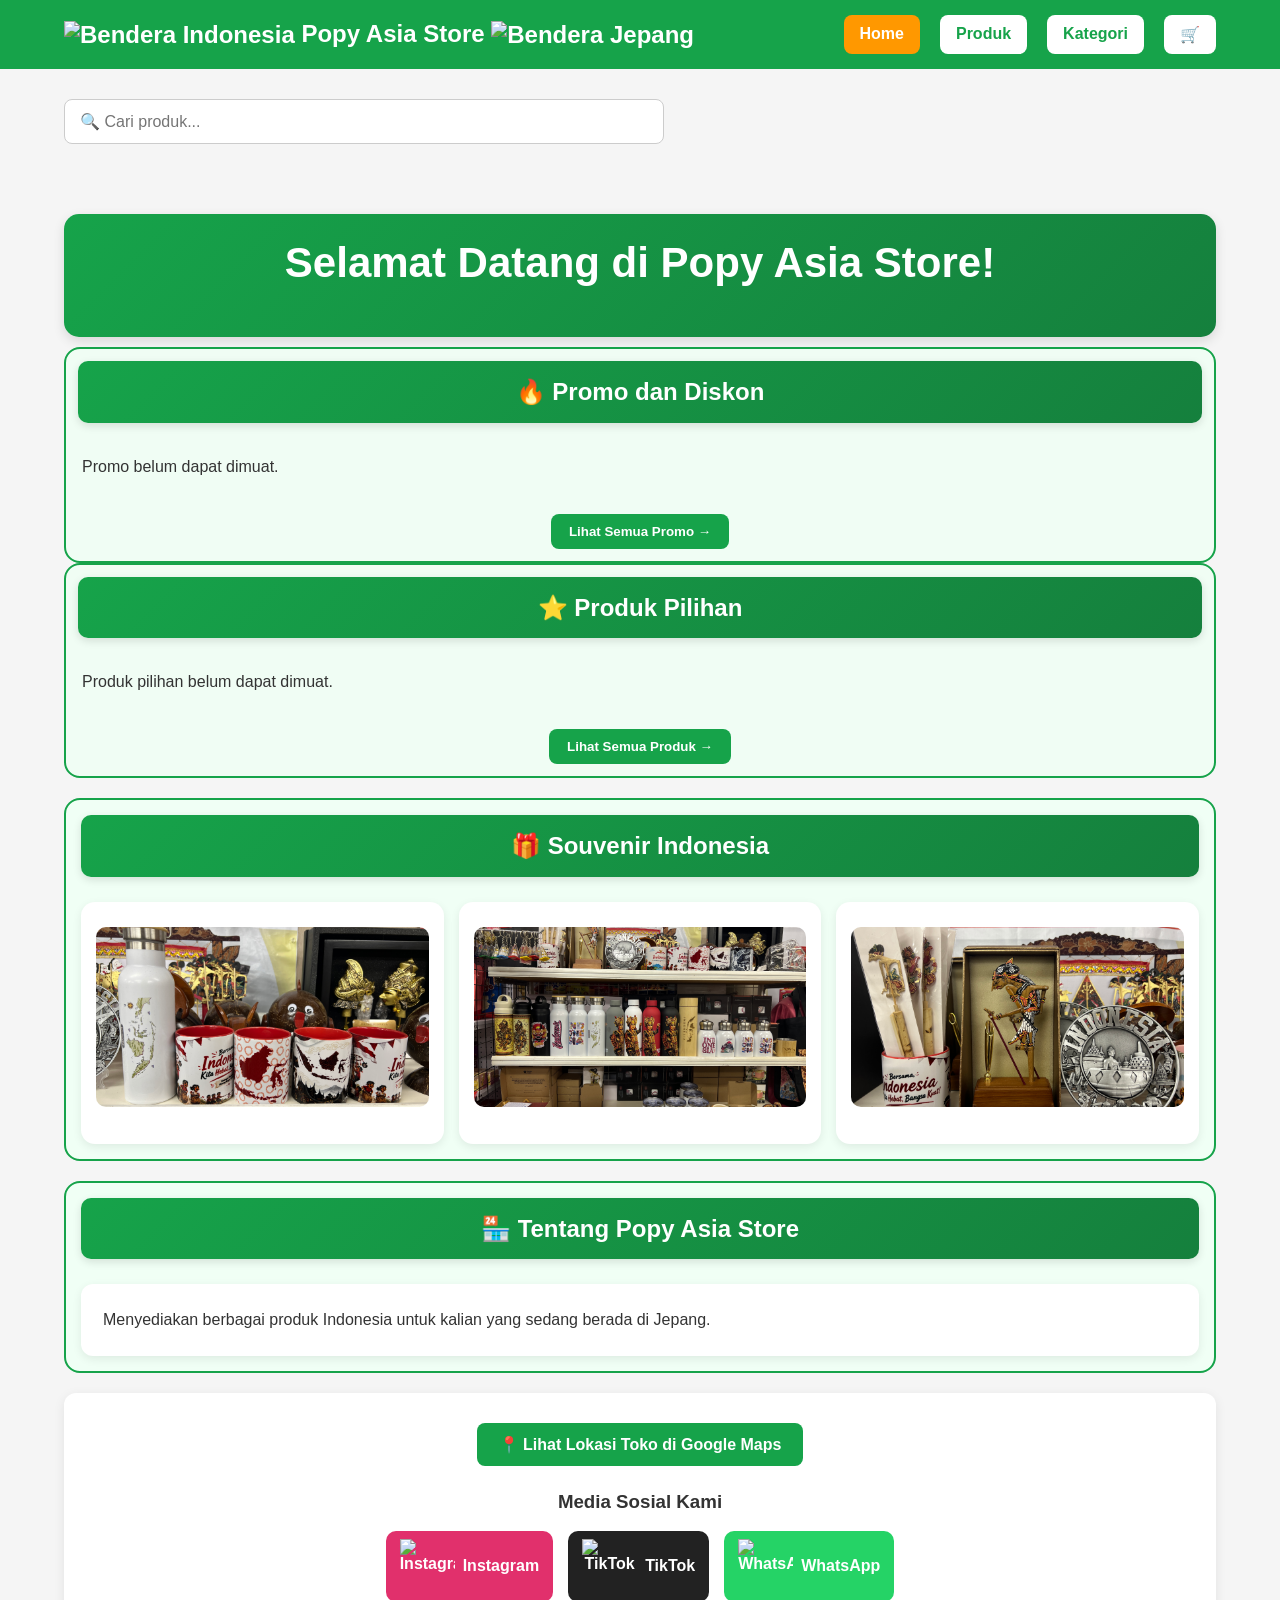
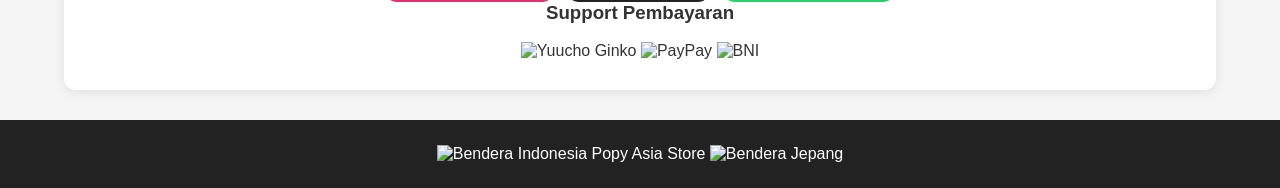
==== commit 15a6c827: "Update index.html" ====
--- a/index.html
+++ b/index.html
@@ -230,6 +230,29 @@
 
 </div>
 
+        <!-- METODE PEMBAYARAN -->
+<div class="pembayaran-toko">
+
+    <h3>Support Pembayaran</h3>
+
+    <div class="pembayaran-list">
+
+        <img
+            src="https://cdn.simpleicons.org/japanpostbank/009B63"
+            alt="Yuucho Ginko">
+
+        <img
+            src="https://cdn.simpleicons.org/paypay/FF0033"
+            alt="PayPay">
+
+        <img
+            src="https://cdn.simpleicons.org/bni/EE6B24"
+            alt="BNI">
+
+    </div>
+
+</div>
+
     </div>
 
 </div>
--- a/style.css
+++ b/style.css
@@ -1000,7 +1000,10 @@
 
 /* Tampilan khusus saat membuka semua produk dalam kategori */
 body.kategori-dipilih header {
-    display: none !important;
+    display: block !important;
+    position: sticky;
+    top: 0;
+    z-index: 1000;
 }
 
 body.kategori-dipilih #bagian-pencarian {
@@ -2169,3 +2172,127 @@
     margin-top: auto !important;
     align-self: stretch;
 }
+
+/* RESPONSIVE KASIR HP */
+.layout-kasir {
+    display: grid;
+    grid-template-columns: repeat(2, minmax(0, 1fr));
+    gap: 20px;
+    margin-top: 20px;
+}
+
+.panel-kasir {
+    background: #fff;
+    padding: 18px;
+    border-radius: 12px;
+    min-width: 0;
+}
+
+.input-kasir {
+    width: 100%;
+    box-sizing: border-box;
+    padding: 12px;
+    margin: 10px 0;
+}
+
+.total-kasir {
+    font-size: 26px;
+    font-weight: bold;
+}
+
+.kembalian-kasir {
+    font-size: 22px;
+    font-weight: bold;
+}
+
+/* Tampilan HP */
+@media (max-width: 768px) {
+    .layout-kasir {
+        grid-template-columns: 1fr;
+        gap: 14px;
+    }
+
+    .panel-kasir {
+        padding: 14px;
+    }
+
+    .panel-kasir h3 {
+        font-size: 18px;
+    }
+
+    .total-kasir {
+        font-size: 23px;
+    }
+
+    .kembalian-kasir {
+        font-size: 20px;
+    }
+
+    .panel-kasir button {
+        min-height: 44px;
+    }
+}
+
+/* KASIR HP: SEMBUNYIKAN DAFTAR PRODUK */
+@media (max-width: 768px) {
+
+    .panel-kasir #daftar-produk-kasir {
+        display: none;
+    }
+
+    /* Tampilkan hasil ketika kolom pencarian diisi */
+    .panel-kasir:has(
+        #pencarian-produk-kasir:not(:placeholder-shown)
+    ) #daftar-produk-kasir {
+        display: block;
+    }
+
+}
+
+@media (max-width: 768px) {
+    .panel-kasir input,
+    .panel-kasir textarea,
+    .panel-kasir select {
+        font-size: 16px !important;
+    }
+}
+
+
+/* MERATAKAN TOMBOL PADA HASIL PENCARIAN */
+#hasil-pencarian .produk-grid {
+    align-items: stretch !important;
+    grid-auto-rows: 1fr;
+}
+
+#hasil-pencarian .produk-card {
+    display: flex !important;
+    flex-direction: column !important;
+    height: 100% !important;
+    box-sizing: border-box;
+}
+
+#hasil-pencarian .produk-card h3 {
+    min-height: 52px;
+}
+
+#hasil-pencarian .produk-card .harga {
+    min-height: 52px;
+}
+
+#hasil-pencarian .produk-card .stok {
+    margin-top: auto !important;
+    margin-bottom: 12px;
+}
+
+#hasil-pencarian .produk-card .btn {
+    width: 100%;
+    margin-top: 0 !important;
+    align-self: stretch;
+}
+
+/* PC: 5 kartu khusus hasil pencarian */
+@media (min-width: 1024px) {
+    #hasil-pencarian .produk-grid {
+        grid-template-columns: repeat(5, minmax(0, 1fr));
+    }
+}
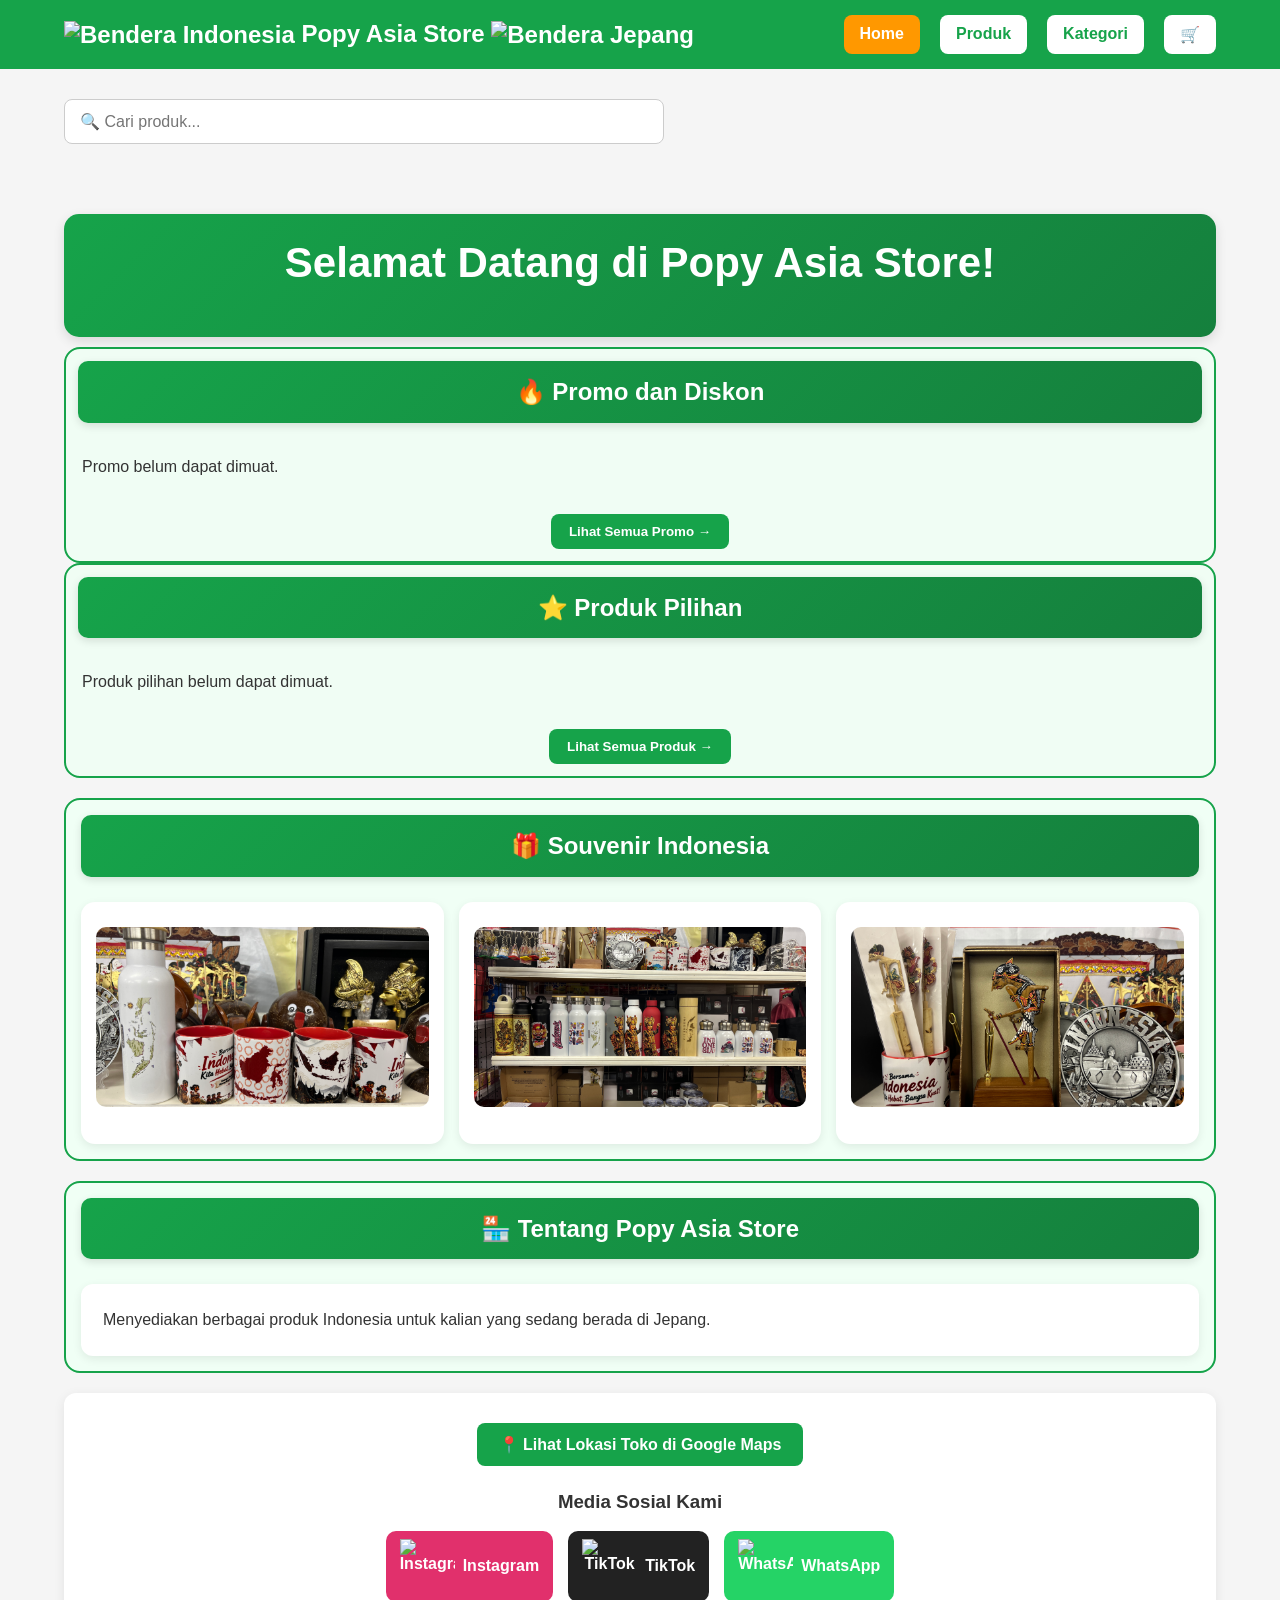
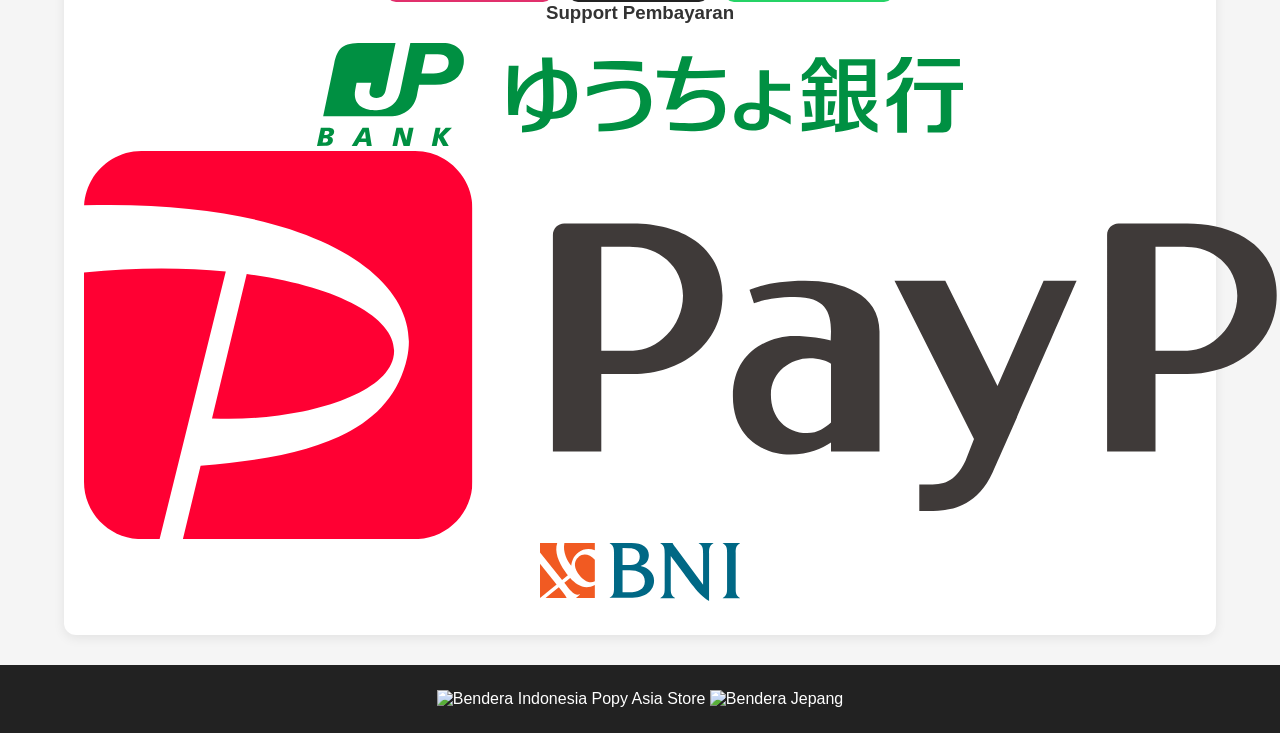
==== commit 4feba7d5: "Update index.html" ====
--- a/index.html
+++ b/index.html
@@ -236,20 +236,10 @@
     <h3>Support Pembayaran</h3>
 
     <div class="pembayaran-list">
-
-        <img
-            src="https://cdn.simpleicons.org/japanpostbank/009B63"
-            alt="Yuucho Ginko">
-
-        <img
-            src="https://cdn.simpleicons.org/paypay/FF0033"
-            alt="PayPay">
-
-        <img
-            src="https://cdn.simpleicons.org/bni/EE6B24"
-            alt="BNI">
-
-    </div>
+    <img src="logo-yucho.svg" alt="Yuucho Ginko">
+    <img src="logo-paypay.svg" alt="PayPay">
+    <img src="logo-bni.svg" alt="BNI">
+</div>
 
 </div>
 
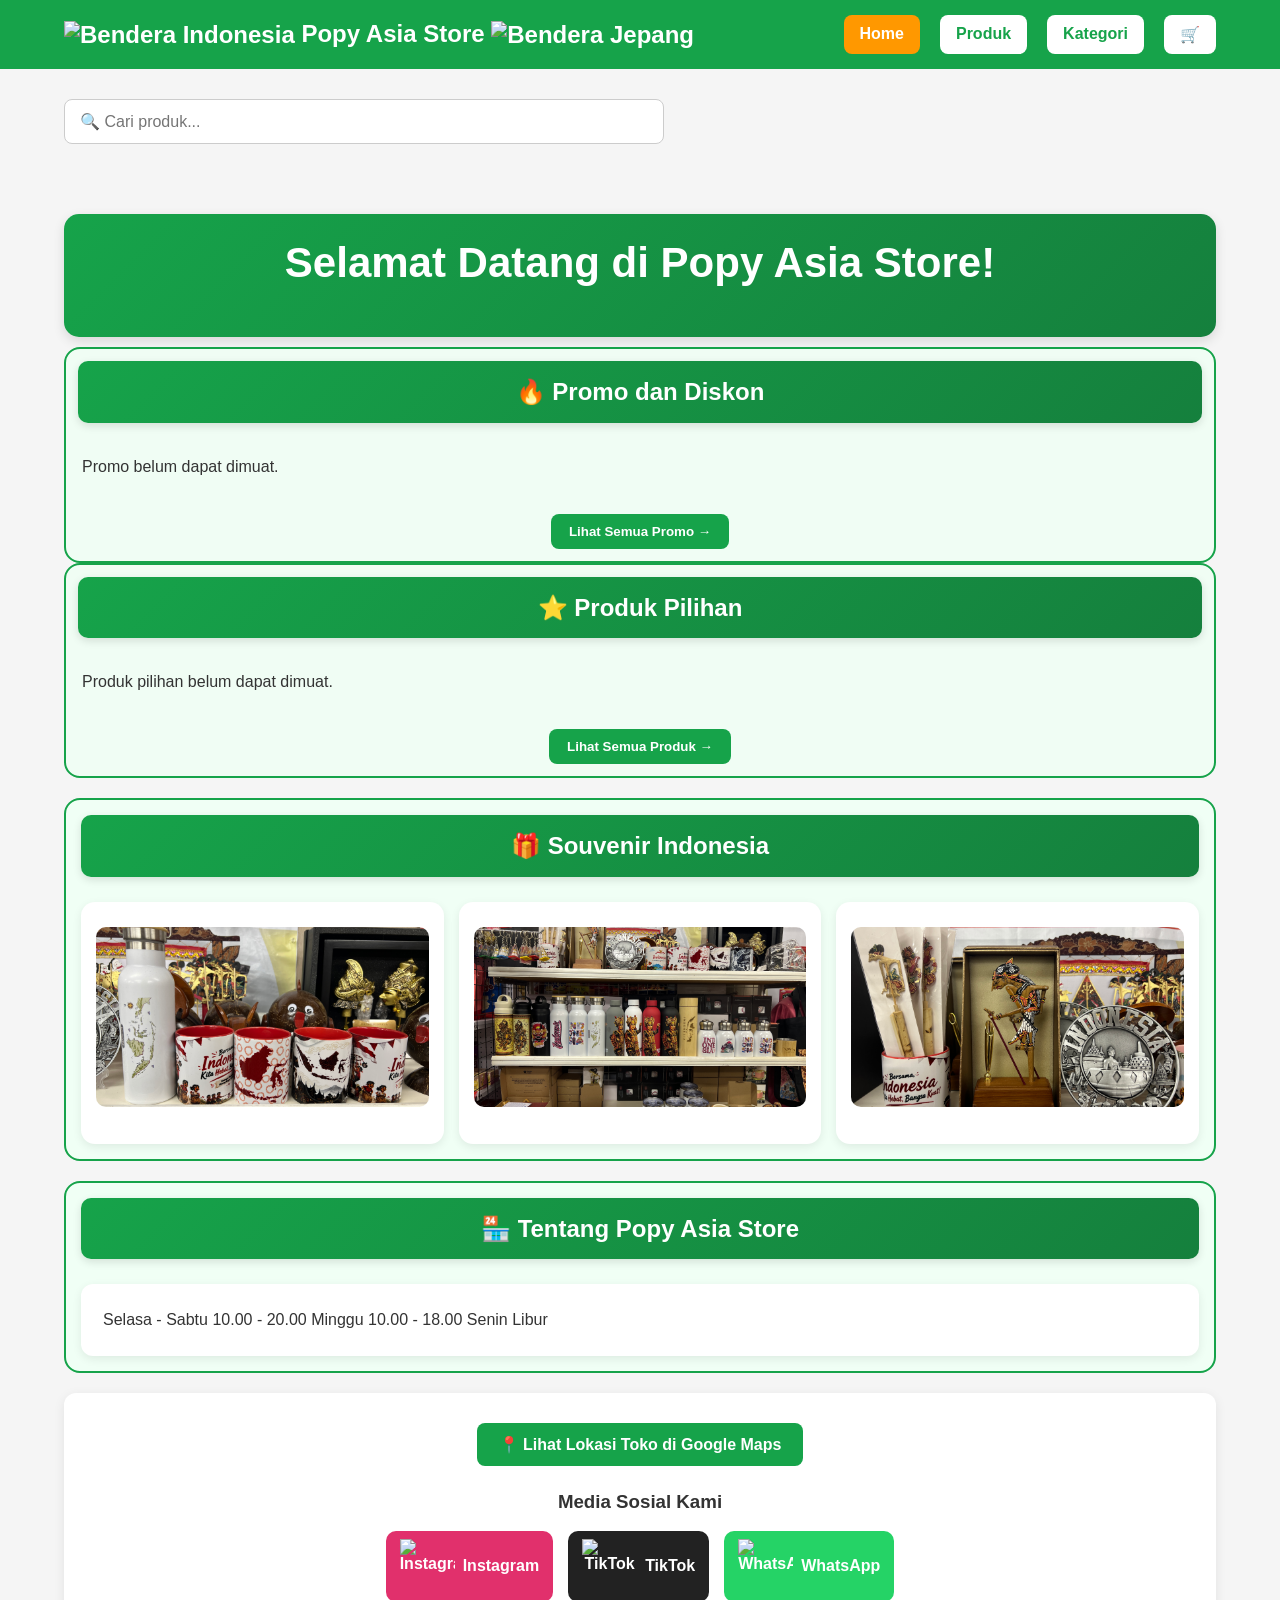
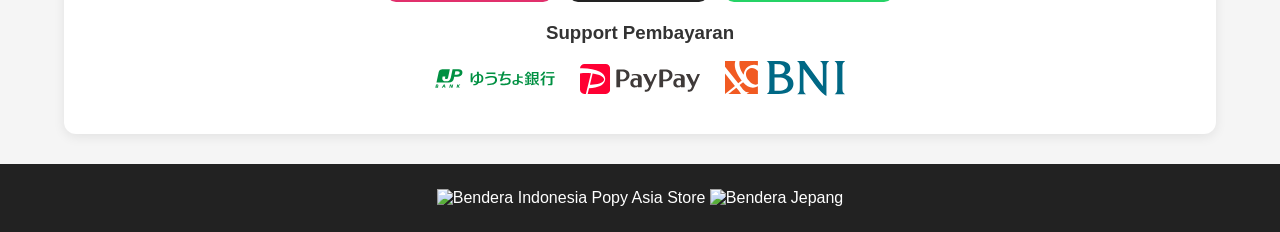
==== commit 982579c3: "Update index.html" ====
--- a/index.html
+++ b/index.html
@@ -174,8 +174,9 @@
 
         <div class="tentang-toko-content">
             <p>
-                Menyediakan berbagai produk Indonesia
-                untuk kalian yang sedang berada di Jepang.
+                Selasa - Sabtu 10.00 - 20.00
+                Minggu 10.00 - 18.00
+                Senin Libur
             </p>
         </div>
     </div>
--- a/style.css
+++ b/style.css
@@ -1995,23 +1995,28 @@
     background: #25D366;
 }
 
+
 /* Tampilan HP */
 @media (max-width: 600px) {
     .sosmed-list {
-        gap: 10px;
-    }
-
-    .sosmed-link {
-        padding: 6px 10px;
-        font-size: 12px;
-        gap: 5px;
-    }
-
-    .sosmed-link img {
-        width: 38px;
-        height: 38px;
-    }
-
+        display: flex;
+        justify-content: center;
+        align-items: center;
+        flex-wrap: wrap;
+        gap: 8px;
+    }
+
+    .sosmed-list .sosmed-link {
+        padding: 5px 8px;
+        font-size: 11px;
+        gap: 4px;
+        border-radius: 8px;
+    }
+
+    .sosmed-list .sosmed-link img {
+        width: 24px;
+        height: 24px;
+    }
 }
 
 /* Sejajarkan posisi harga di halaman Produk */
@@ -2296,3 +2301,66 @@
         grid-template-columns: repeat(5, minmax(0, 1fr));
     }
 }
+
+
+/* LOGO METODE PEMBAYARAN */
+.pembayaran-toko {
+    text-align: center;
+    margin-top: 20px;
+}
+
+.pembayaran-toko h3 {
+    margin-bottom: 15px;
+}
+
+.pembayaran-list {
+    display: flex;
+    justify-content: center;
+    align-items: center;
+    flex-wrap: wrap;
+    gap: 25px;
+    margin: 15px 0 5px;
+}
+
+.pembayaran-list img {
+    width: auto;
+    height: 40px;
+    max-width: 120px;
+    object-fit: contain;
+}
+
+/* Tampilan HP */
+@media (max-width: 600px) {
+    .pembayaran-list {
+        gap: 18px;
+    }
+
+    .pembayaran-list img {
+        height: 32px;
+        max-width: 95px;
+    }
+}
+
+
+/* PERKECIL TOMBOL MEDIA SOSIAL DI HP */
+@media (max-width: 600px) {
+    .sosmed-list {
+        display: flex;
+        justify-content: center;
+        align-items: center;
+        flex-wrap: wrap;
+        gap: 10px;
+    }
+
+    .sosmed-list .sosmed-link {
+        padding: 9px 13px;
+        font-size: 13px;
+        gap: 7px;
+        border-radius: 12px;
+    }
+
+    .sosmed-list .sosmed-link img {
+        width: 30px;
+        height: 30px;
+    }
+}
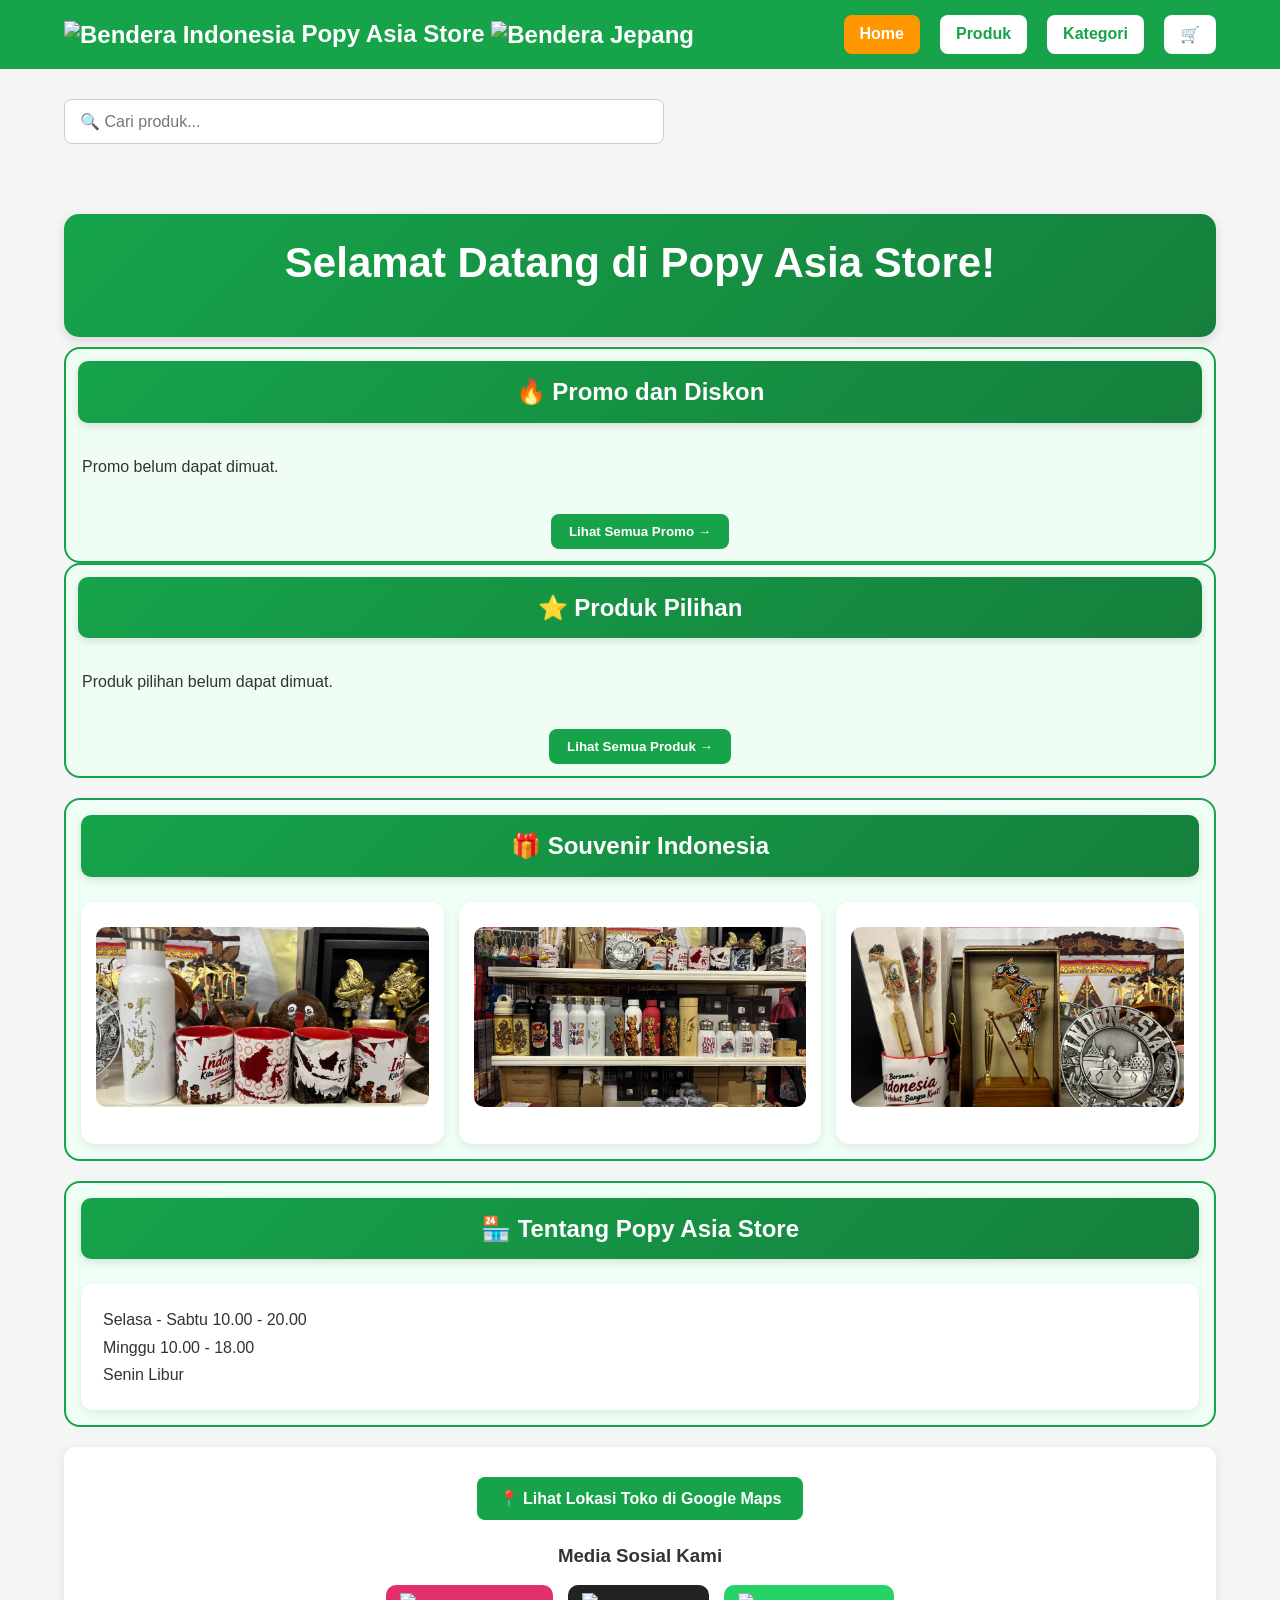
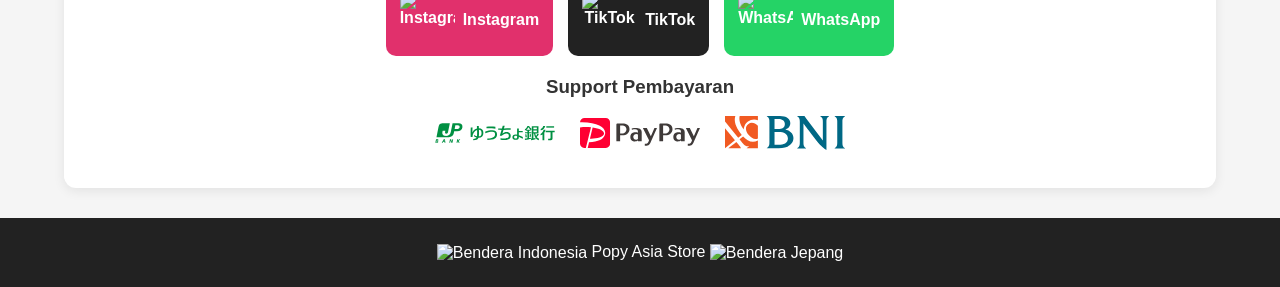
==== commit b37744c9: "Update index.html" ====
--- a/index.html
+++ b/index.html
@@ -174,8 +174,8 @@
 
         <div class="tentang-toko-content">
             <p>
-                Selasa - Sabtu 10.00 - 20.00
-                Minggu 10.00 - 18.00
+                Selasa - Sabtu 10.00 - 20.00<br>
+                Minggu 10.00 - 18.00<br>
                 Senin Libur
             </p>
         </div>
--- a/style.css
+++ b/style.css
@@ -2342,25 +2342,26 @@
 }
 
 
-/* PERKECIL TOMBOL MEDIA SOSIAL DI HP */
-@media (max-width: 600px) {
-    .sosmed-list {
-        display: flex;
-        justify-content: center;
-        align-items: center;
-        flex-wrap: wrap;
-        gap: 10px;
-    }
-
-    .sosmed-list .sosmed-link {
-        padding: 9px 13px;
-        font-size: 13px;
-        gap: 7px;
-        border-radius: 12px;
-    }
-
-    .sosmed-list .sosmed-link img {
-        width: 30px;
-        height: 30px;
-    }
-}
+/* UKURAN MEDIA SOSIAL KHUSUS HP */
+@media screen and (max-width: 900px) {
+    body .sosmed-toko .sosmed-list {
+        display: flex !important;
+        justify-content: center !important;
+        align-items: center !important;
+        flex-wrap: wrap !important;
+        gap: 8px !important;
+    }
+
+    body .sosmed-toko .sosmed-list .sosmed-link {
+        padding: 4px 7px !important;
+        font-size: 10px !important;
+        gap: 4px !important;
+        border-radius: 8px !important;
+    }
+
+    body .sosmed-toko .sosmed-list .sosmed-link img {
+        width: 20px !important;
+        height: 20px !important;
+        max-width: 20px !important;
+    }
+}
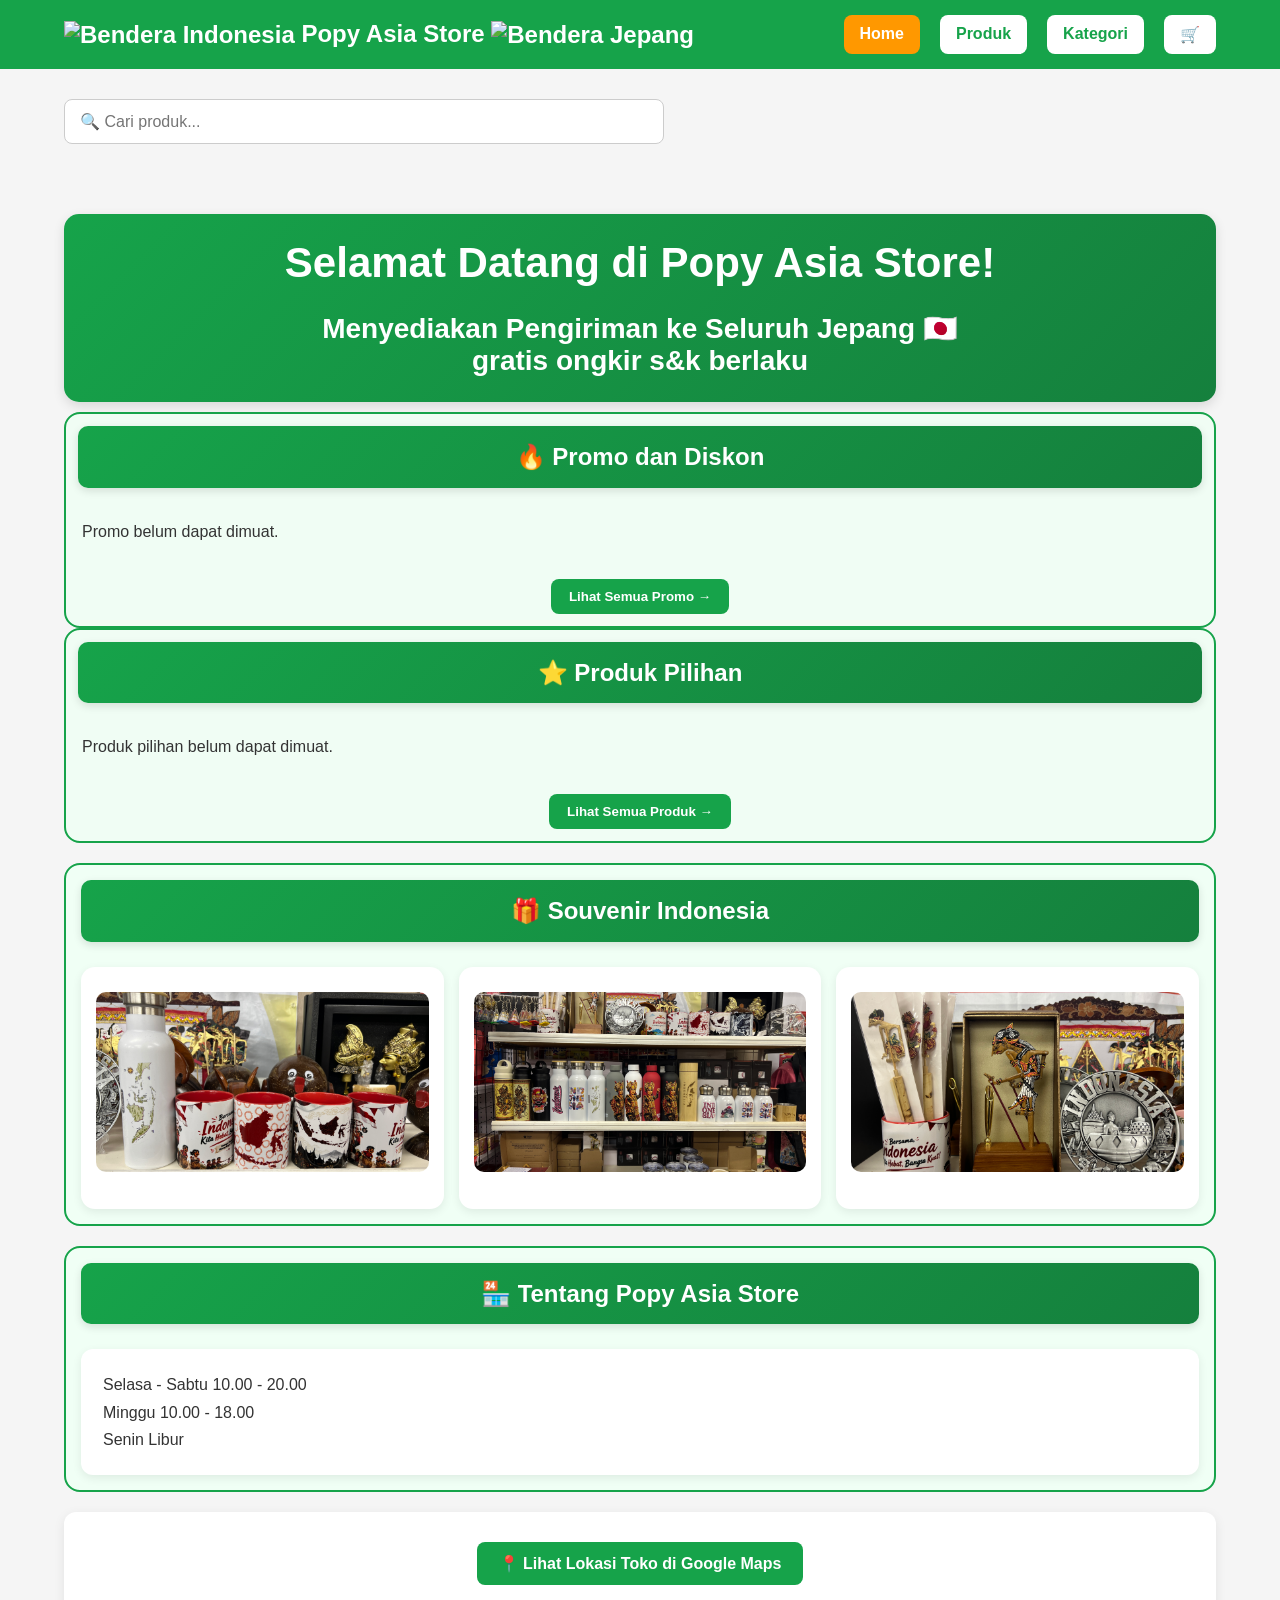
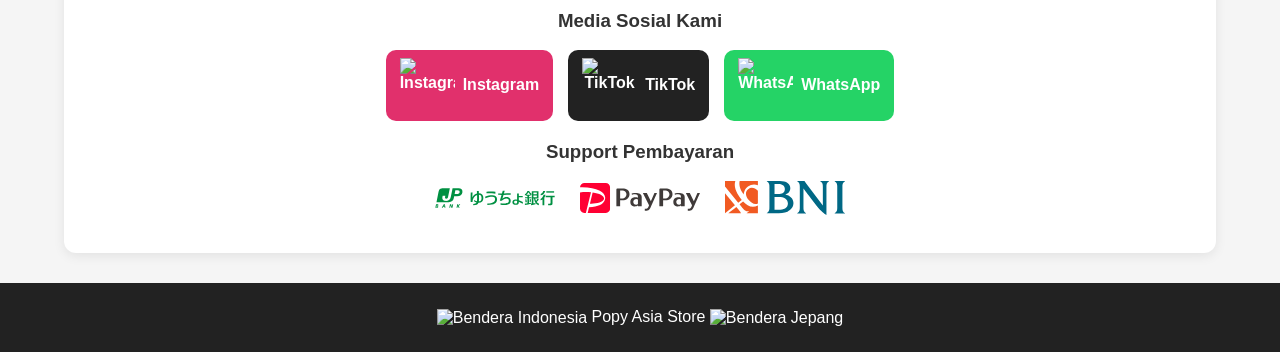
==== commit 51814395: "Update index.html" ====
--- a/index.html
+++ b/index.html
@@ -81,18 +81,19 @@
 <section id="kategori-beranda" class="home-promo">
     <div class="container">
 
-        <!-- PROMO UTAMA -->
-        <div class="promo-utama">
-            <div class="promo-teks">
-                
-
-                <div class="judul-selamat-datang">
-    <h2>Selamat Datang di Popy Asia Store!</h2>
-</div>
-
-            
-            </div>
-        </div>
+        
+<!-- PROMO UTAMA -->
+<div class="promo-utama">
+    <div class="promo-teks">
+
+        <div class="judul-selamat-datang">
+            <h2>Selamat Datang di Popy Asia Store!</h2>
+            <p>Menyediakan Pengiriman ke Seluruh Jepang 🇯🇵</p>
+            <p>gratis ongkir s&k berlaku</p>
+        </div>
+
+    </div>
+</div>
 
         
 <!-- PROMO DAN DISKON -->
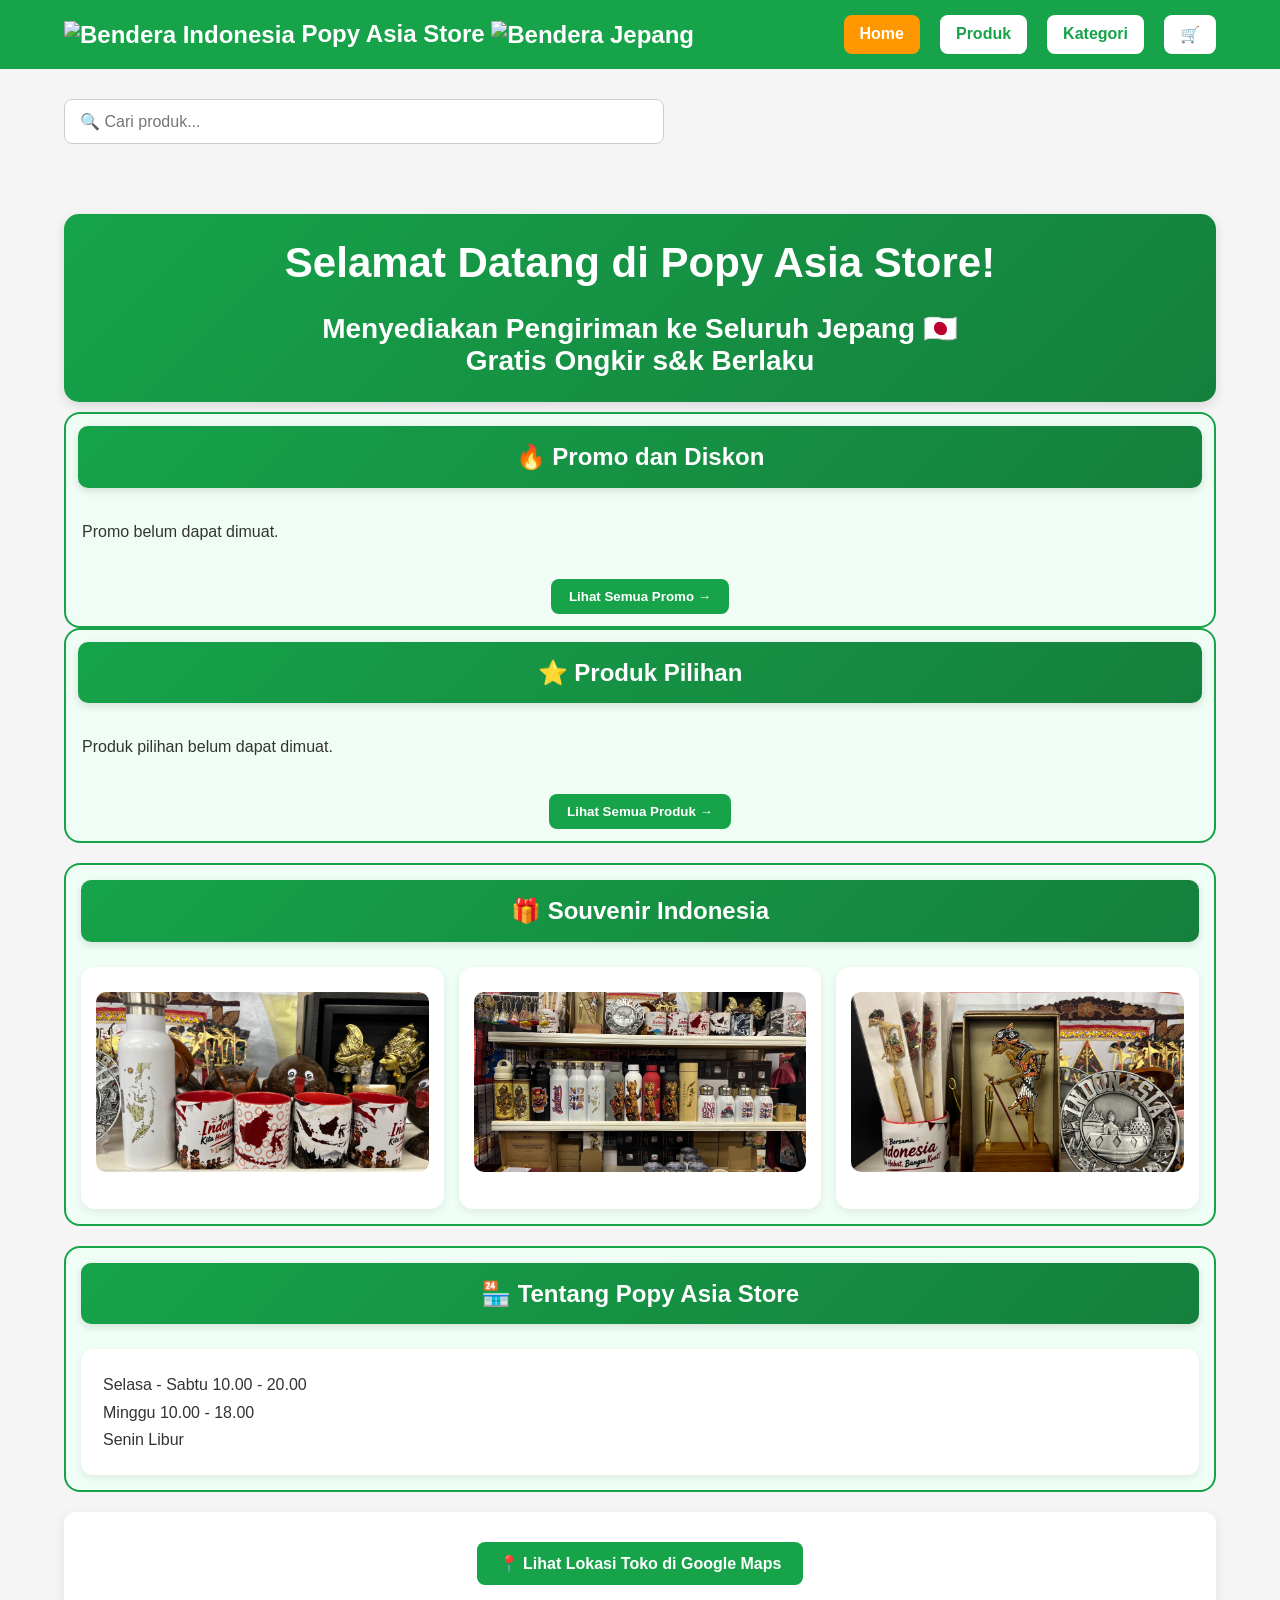
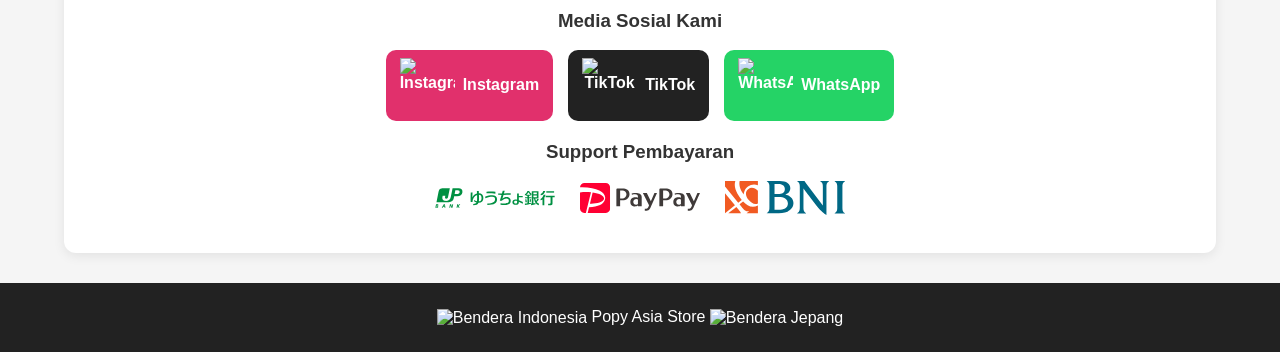
==== commit 0ae3815c: "Update index.html" ====
--- a/index.html
+++ b/index.html
@@ -89,7 +89,7 @@
         <div class="judul-selamat-datang">
             <h2>Selamat Datang di Popy Asia Store!</h2>
             <p>Menyediakan Pengiriman ke Seluruh Jepang 🇯🇵</p>
-            <p>gratis ongkir s&k berlaku</p>
+            <p>Gratis Ongkir s&k Berlaku</p>
         </div>
 
     </div>
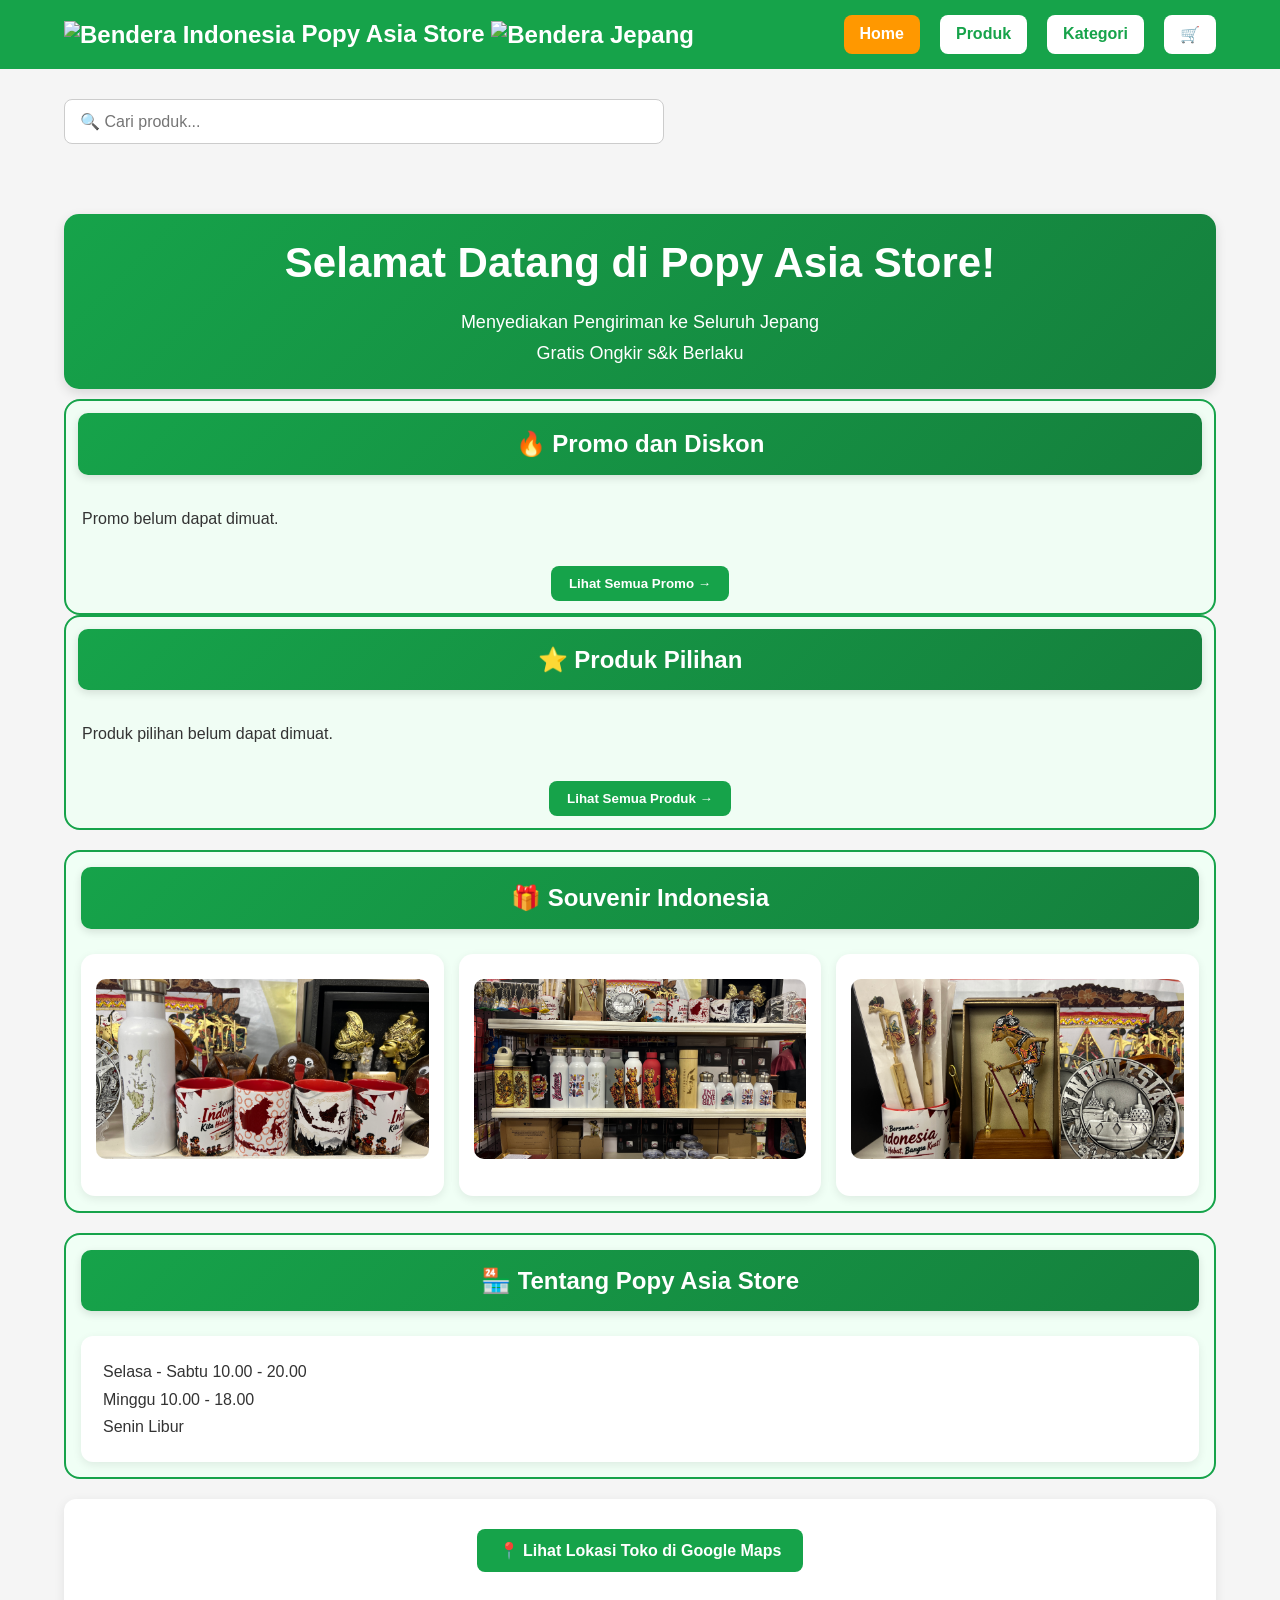
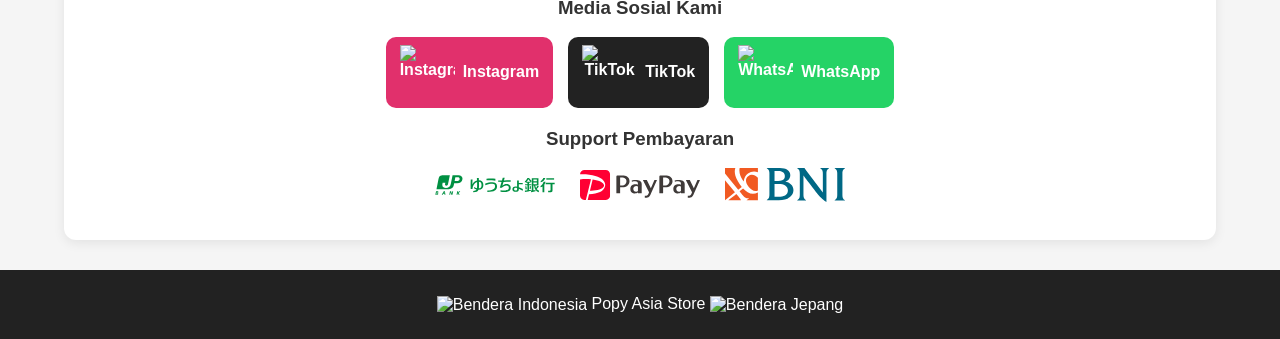
==== commit 3c708407: "Update index.html" ====
--- a/index.html
+++ b/index.html
@@ -88,7 +88,10 @@
 
         <div class="judul-selamat-datang">
             <h2>Selamat Datang di Popy Asia Store!</h2>
-            <p>Menyediakan Pengiriman ke Seluruh Jepang 🇯🇵</p>
+            <p>
+    Menyediakan Pengiriman ke Seluruh Jepang
+    <span class="bendera-jepang"></span>
+</p>
             <p>Gratis Ongkir s&k Berlaku</p>
         </div>
 
--- a/style.css
+++ b/style.css
@@ -2365,3 +2365,17 @@
         max-width: 20px !important;
     }
 }
+
+.judul-selamat-datang p {
+    color: white;
+    font-size: 18px;
+    font-weight: 500;
+    text-align: center;
+    margin-top: 10px;
+}
+
+@media (max-width: 600px) {
+    .judul-selamat-datang p {
+        font-size: 14px;
+    }
+}
